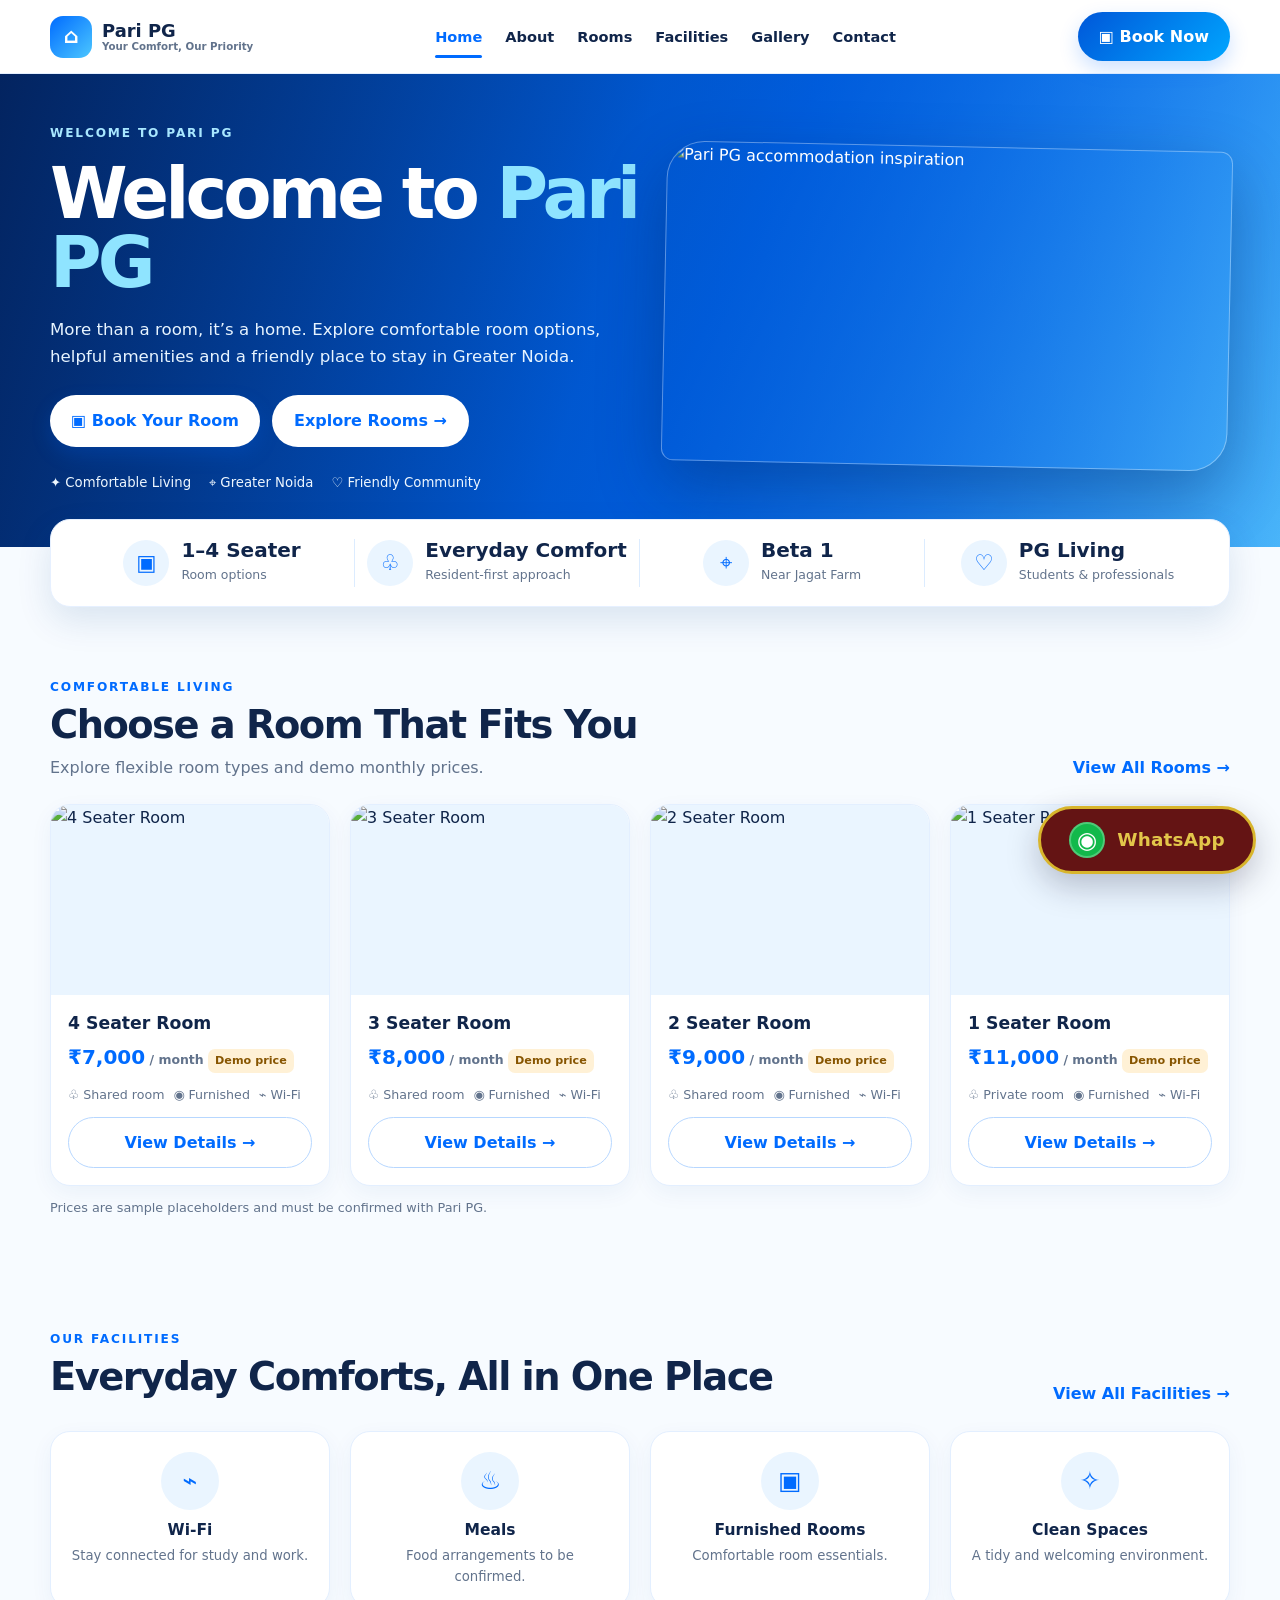
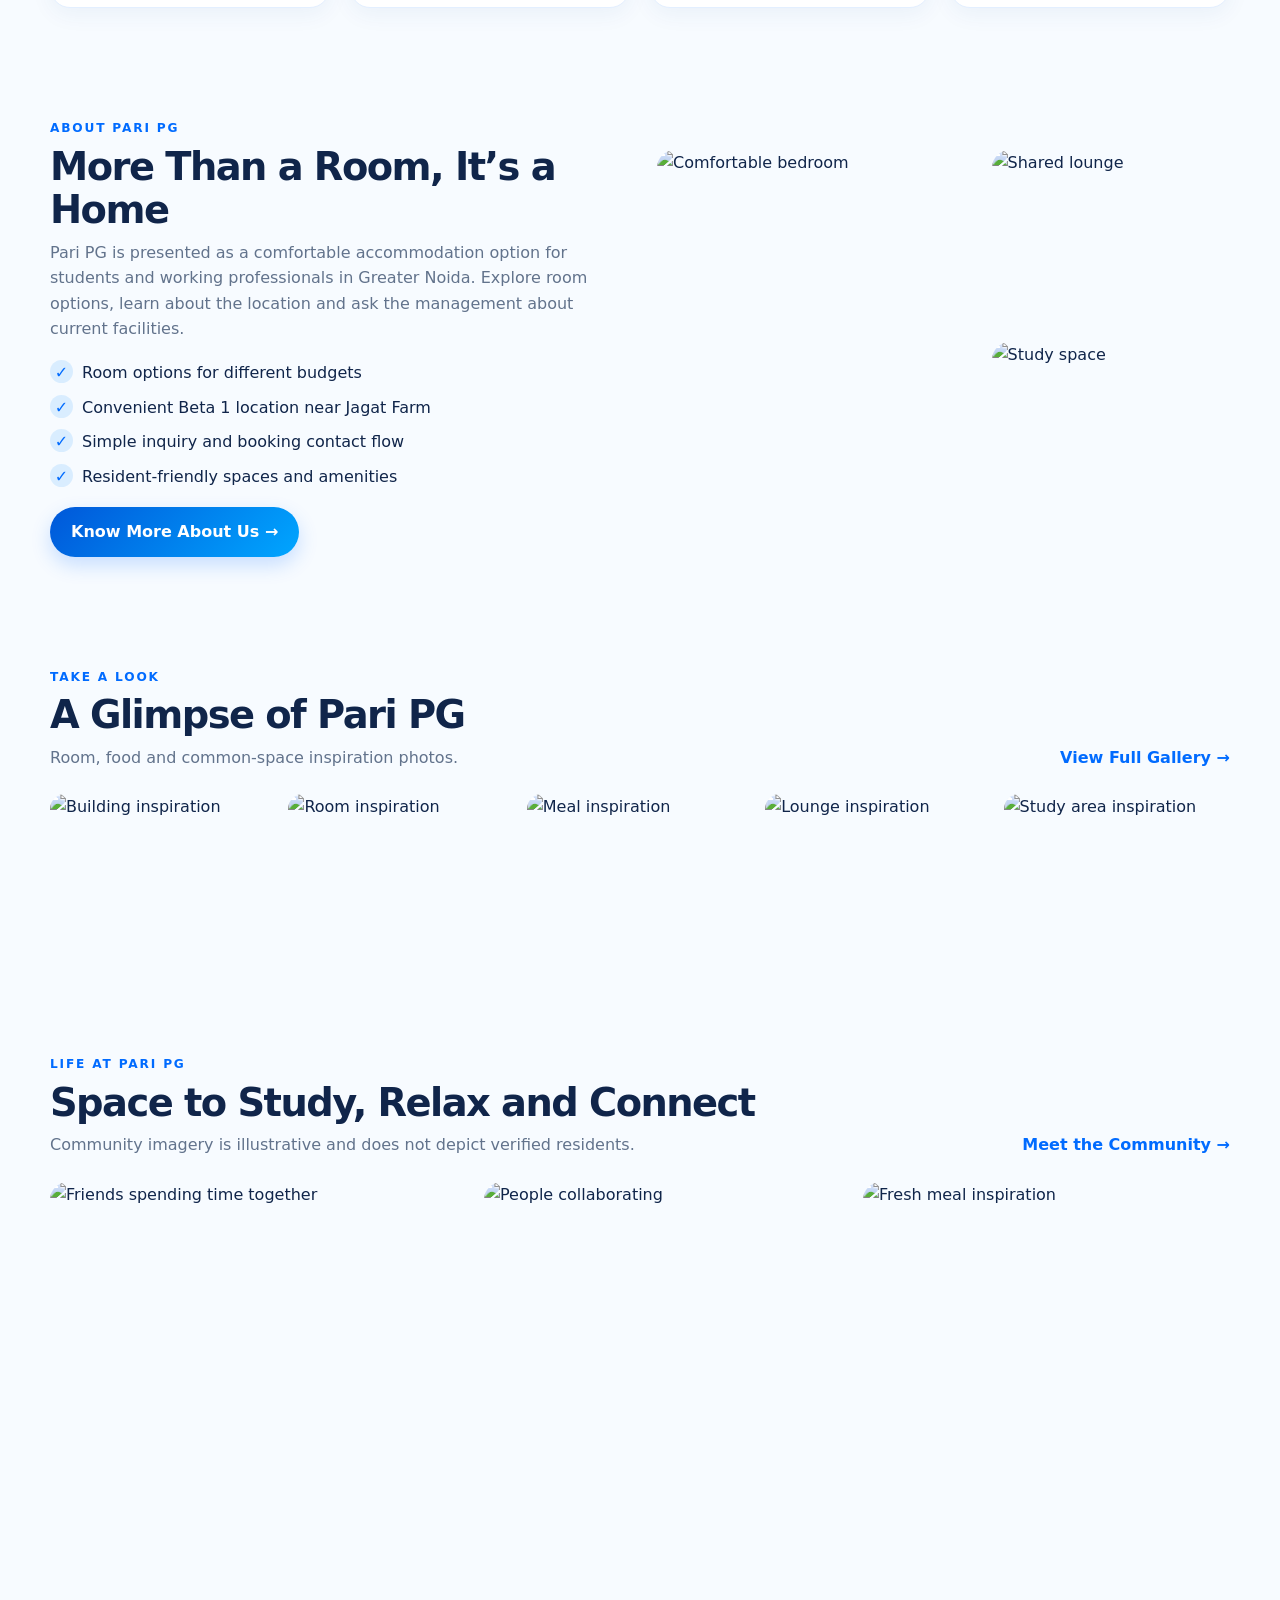
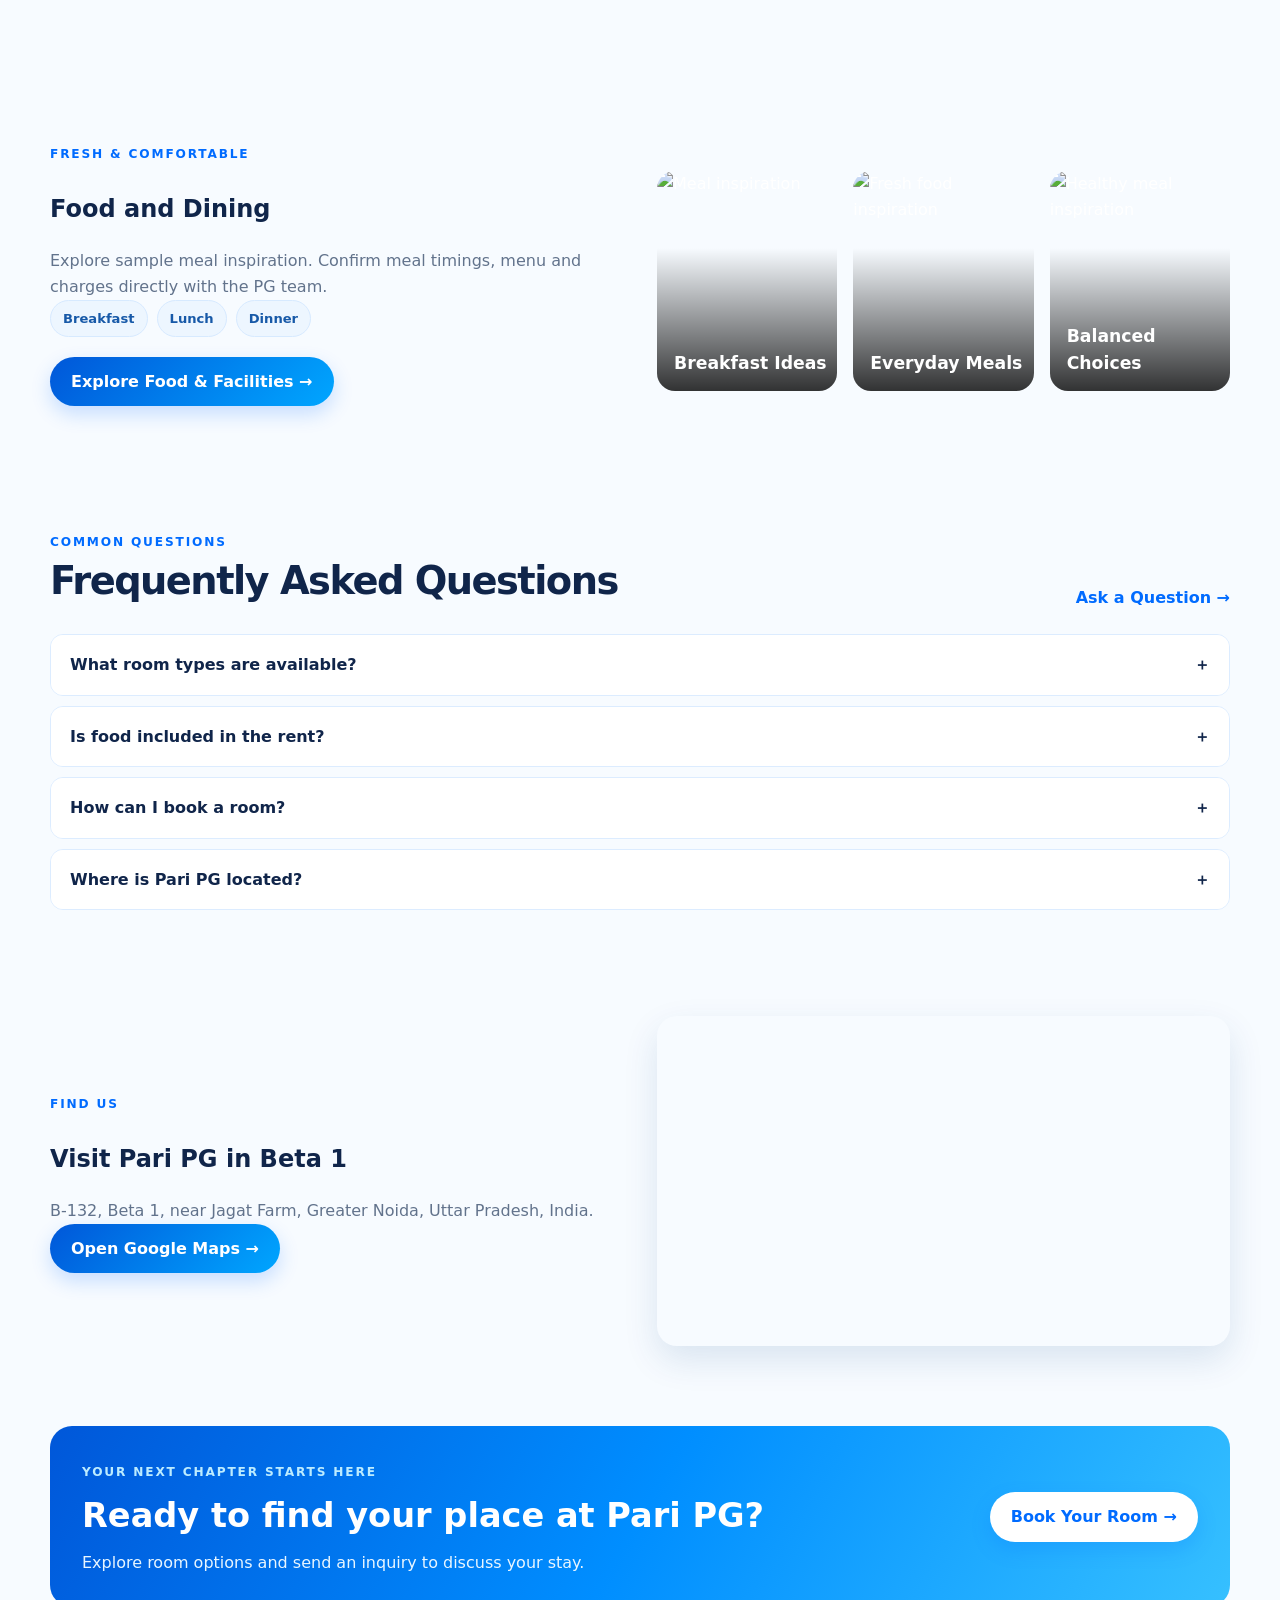
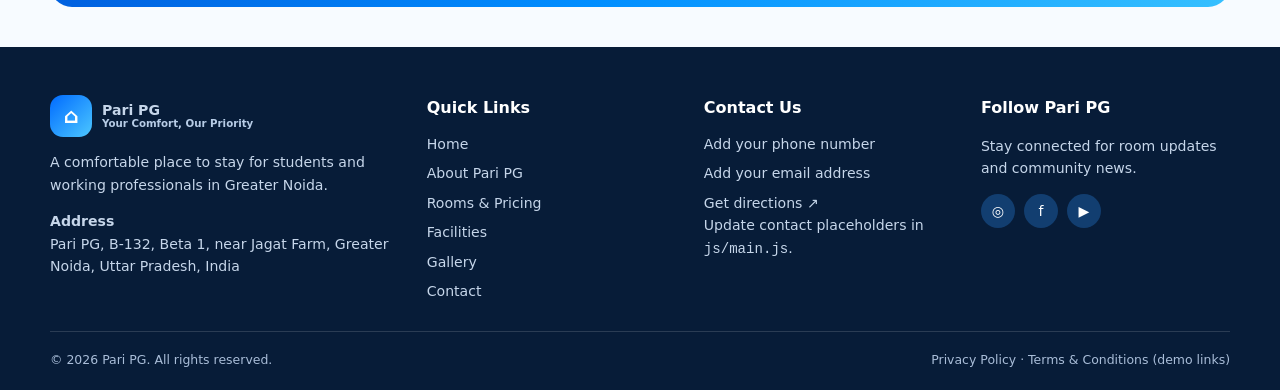
==== index.html @ 17020e65 "Initial commit - Pari PG website" ====
<!doctype html><html lang="en"><head><meta charset="utf-8"><meta name="viewport" content="width=device-width,initial-scale=1"><meta name="description" content="Explore Pari PG rooms, facilities, gallery and contact information in Beta 1, Greater Noida."><meta name="theme-color" content="#006bff"><title>Home | Pari PG</title><link rel="stylesheet" href="css/style.css"></head><body class="page-home"><header class="topbar"><div class="container nav"><a class="brand" href="index.html"><span class="brand-mark">⌂</span><span>Pari PG<small>Your Comfort, Our Priority</small></span></a><button class="menu-toggle" aria-label="Toggle navigation" aria-expanded="false">☰</button><nav class="nav-links"><a href="index.html" class="active">Home</a><a href="about.html" class="">About</a><a href="rooms.html" class="">Rooms</a><a href="facilities.html" class="">Facilities</a><a href="gallery.html" class="">Gallery</a><a href="contact.html" class="">Contact</a></nav><a class="btn nav-cta" href="contact.html#contact-form">▣ Book Now</a></div></header><section class="hero "><div class="container hero-grid"><div><span class="eyebrow" style="color:#a8e7ff">WELCOME TO PARI PG</span><h1>Welcome to <span>Pari PG</span></h1><p>More than a room, it’s a home. Explore comfortable room options, helpful amenities and a friendly place to stay in Greater Noida.</p><div class="hero-actions"><a class="btn btn-light" href="contact.html#contact-form">▣ Book Your Room</a><a class="btn btn-outline" href="rooms.html" style="border-color:#ffffff88">Explore Rooms →</a></div><div class="hero-points"><span>✦ Comfortable Living</span><span>⌖ Greater Noida</span><span>♡ Friendly Community</span></div></div><div class="hero-photo"><img src="https://images.unsplash.com/photo-1600585154340-be6161a56c2e?auto=format&fit=crop&w=1400&q=85" alt="Pari PG accommodation inspiration" loading="lazy" class=""></div></div></section>
<div class="container stats-wrap"><div class="stats"><div class="stat"><div class="stat-icon">▣</div><div><strong>1–4 Seater</strong><span>Room options</span></div></div><div class="stat"><div class="stat-icon">♧</div><div><strong>Everyday Comfort</strong><span>Resident-first approach</span></div></div><div class="stat"><div class="stat-icon">⌖</div><div><strong>Beta 1</strong><span>Near Jagat Farm</span></div></div><div class="stat"><div class="stat-icon">♡</div><div><strong>PG Living</strong><span>Students & professionals</span></div></div></div></div>
<section class="section"><div class="container"><div class="section-head"><div><span class="eyebrow">COMFORTABLE LIVING</span><h2>Choose a Room That Fits You</h2><p>Explore flexible room types and demo monthly prices.</p></div><a class="text-link" href="rooms.html">View All Rooms →</a></div><div class="grid rooms-grid"><article class="card" data-room-card="4"><div class="card-image"><img src="https://images.unsplash.com/photo-1611892440504-42a792e24d32?auto=format&fit=crop&w=900&q=85" alt="4 Seater Room" loading="lazy" class=""></div><div class="card-body"><h3>4 Seater Room</h3><div class="price">₹7,000<small> / month <span class="badge-demo">Demo price</span></small></div><div class="features"><span>♧ Shared room</span><span>◉ Furnished</span><span>⌁ Wi-Fi</span></div><button class="btn btn-outline" data-room-details="4 Seater Room" style="width:100%">View Details →</button></div></article><article class="card" data-room-card="3"><div class="card-image"><img src="https://images.unsplash.com/photo-1616594039964-ae9021a400a0?auto=format&fit=crop&w=900&q=85" alt="3 Seater Room" loading="lazy" class=""></div><div class="card-body"><h3>3 Seater Room</h3><div class="price">₹8,000<small> / month <span class="badge-demo">Demo price</span></small></div><div class="features"><span>♧ Shared room</span><span>◉ Furnished</span><span>⌁ Wi-Fi</span></div><button class="btn btn-outline" data-room-details="3 Seater Room" style="width:100%">View Details →</button></div></article><article class="card" data-room-card="2"><div class="card-image"><img src="https://images.unsplash.com/photo-1616486338812-3dadae4b4ace?auto=format&fit=crop&w=900&q=85" alt="2 Seater Room" loading="lazy" class=""></div><div class="card-body"><h3>2 Seater Room</h3><div class="price">₹9,000<small> / month <span class="badge-demo">Demo price</span></small></div><div class="features"><span>♧ Shared room</span><span>◉ Furnished</span><span>⌁ Wi-Fi</span></div><button class="btn btn-outline" data-room-details="2 Seater Room" style="width:100%">View Details →</button></div></article><article class="card" data-room-card="1"><div class="card-image"><img src="https://images.unsplash.com/photo-1631049307264-da0ec9d70304?auto=format&fit=crop&w=900&q=85" alt="1 Seater Room" loading="lazy" class=""></div><div class="card-body"><h3>1 Seater Room</h3><div class="price">₹11,000<small> / month <span class="badge-demo">Demo price</span></small></div><div class="features"><span>♧ Private room</span><span>◉ Furnished</span><span>⌁ Wi-Fi</span></div><button class="btn btn-outline" data-room-details="1 Seater Room" style="width:100%">View Details →</button></div></article></div><p class="muted" style="font-size:.8rem;margin-top:12px">Prices are sample placeholders and must be confirmed with Pari PG.</p></div></section>
<section class="section-sm"><div class="container"><div class="section-head"><div><span class="eyebrow">OUR FACILITIES</span><h2>Everyday Comforts, All in One Place</h2></div><a class="text-link" href="facilities.html">View All Facilities →</a></div><div class="grid four-grid"><div class="card amenity"><div class="amenity-icon">⌁</div><h3>Wi-Fi</h3><p>Stay connected for study and work.</p></div><div class="card amenity"><div class="amenity-icon">♨</div><h3>Meals</h3><p>Food arrangements to be confirmed.</p></div><div class="card amenity"><div class="amenity-icon">▣</div><h3>Furnished Rooms</h3><p>Comfortable room essentials.</p></div><div class="card amenity"><div class="amenity-icon">✧</div><h3>Clean Spaces</h3><p>A tidy and welcoming environment.</p></div></div></div></section>
<section class="section"><div class="container split"><div><span class="eyebrow">ABOUT PARI PG</span><h2>More Than a Room, It’s a Home</h2><p class="muted">Pari PG is presented as a comfortable accommodation option for students and working professionals in Greater Noida. Explore room options, learn about the location and ask the management about current facilities.</p><ul class="check-list"><li>Room options for different budgets</li><li>Convenient Beta 1 location near Jagat Farm</li><li>Simple inquiry and booking contact flow</li><li>Resident-friendly spaces and amenities</li></ul><a class="btn" href="about.html">Know More About Us →</a></div><div class="photo-collage"><img src="https://images.unsplash.com/photo-1616486338812-3dadae4b4ace?auto=format&fit=crop&w=900&q=85" alt="Comfortable bedroom" loading="lazy" class=""><img src="https://images.unsplash.com/photo-1600210492486-724fe5c67fb0?auto=format&fit=crop&w=900&q=85" alt="Shared lounge" loading="lazy" class=""><img src="https://images.unsplash.com/photo-1524758631624-e2822e304c36?auto=format&fit=crop&w=900&q=85" alt="Study space" loading="lazy" class=""></div></div></section>
<section class="section-sm"><div class="container"><div class="section-head"><div><span class="eyebrow">TAKE A LOOK</span><h2>A Glimpse of Pari PG</h2><p>Room, food and common-space inspiration photos.</p></div><a class="text-link" href="gallery.html">View Full Gallery →</a></div><div class="gallery-strip"><img src="https://images.unsplash.com/photo-1600585154340-be6161a56c2e?auto=format&fit=crop&w=1400&q=85" alt="Building inspiration" loading="lazy" class=""><img src="https://images.unsplash.com/photo-1611892440504-42a792e24d32?auto=format&fit=crop&w=900&q=85" alt="Room inspiration" loading="lazy" class=""><img src="https://images.unsplash.com/photo-1547592180-85f173990554?auto=format&fit=crop&w=900&q=85" alt="Meal inspiration" loading="lazy" class=""><img src="https://images.unsplash.com/photo-1600210492486-724fe5c67fb0?auto=format&fit=crop&w=900&q=85" alt="Lounge inspiration" loading="lazy" class=""><img src="https://images.unsplash.com/photo-1524758631624-e2822e304c36?auto=format&fit=crop&w=900&q=85" alt="Study area inspiration" loading="lazy" class=""></div></div></section>
<section class="section"><div class="container"><div class="section-head"><div><span class="eyebrow">LIFE AT PARI PG</span><h2>Space to Study, Relax and Connect</h2><p>Community imagery is illustrative and does not depict verified residents.</p></div><a class="text-link" href="gallery.html#residents">Meet the Community →</a></div><div class="resident-strip"><img src="https://images.unsplash.com/photo-1529156069898-49953e39b3ac?auto=format&fit=crop&w=900&q=85" alt="Friends spending time together" loading="lazy" class=""><img src="https://images.unsplash.com/photo-1521737711867-e3b97375f902?auto=format&fit=crop&w=900&q=85" alt="People collaborating" loading="lazy" class=""><img src="https://images.unsplash.com/photo-1546069901-ba9599a7e63c?auto=format&fit=crop&w=900&q=85" alt="Fresh meal inspiration" loading="lazy" class=""></div></div></section>
<section class="section-sm"><div class="container split"><div><span class="eyebrow">FRESH & COMFORTABLE</span><h2>Food and Dining</h2><p class="muted">Explore sample meal inspiration. Confirm meal timings, menu and charges directly with the PG team.</p><div class="feature-pills"><span class="pill">Breakfast</span><span class="pill">Lunch</span><span class="pill">Dinner</span></div><p style="margin-top:20px"><a class="btn" href="facilities.html#food">Explore Food & Facilities →</a></p></div><div class="food-grid"><div class="food-card"><img src="https://images.unsplash.com/photo-1547592180-85f173990554?auto=format&fit=crop&w=900&q=85" alt="Meal inspiration" loading="lazy" class=""><strong>Breakfast Ideas</strong></div><div class="food-card"><img src="https://images.unsplash.com/photo-1546069901-ba9599a7e63c?auto=format&fit=crop&w=900&q=85" alt="Fresh food inspiration" loading="lazy" class=""><strong>Everyday Meals</strong></div><div class="food-card"><img src="https://images.unsplash.com/photo-1512621776951-a57141f2eefd?auto=format&fit=crop&w=900&q=85" alt="Healthy meal inspiration" loading="lazy" class=""><strong>Balanced Choices</strong></div></div></div></section>
<section class="section"><div class="container"><div class="section-head"><div><span class="eyebrow">COMMON QUESTIONS</span><h2>Frequently Asked Questions</h2></div><a class="text-link" href="contact.html">Ask a Question →</a></div><div class="faq-list"><div class="faq-item"><button class="faq-question" aria-expanded="false">What room types are available?<span>＋</span></button><div class="faq-answer">Pari PG displays 1, 2, 3 and 4-seater options. Availability and final pricing should be confirmed with management.</div></div><div class="faq-item"><button class="faq-question" aria-expanded="false">Is food included in the rent?<span>＋</span></button><div class="faq-answer">Meal arrangements and charges should be confirmed before booking; the website shows example content.</div></div><div class="faq-item"><button class="faq-question" aria-expanded="false">How can I book a room?<span>＋</span></button><div class="faq-answer">Use the inquiry form to prepare a WhatsApp message or submit a demo inquiry. Online delivery requires a future backend.</div></div><div class="faq-item"><button class="faq-question" aria-expanded="false">Where is Pari PG located?<span>＋</span></button><div class="faq-answer">B-132, Beta 1, near Jagat Farm, Greater Noida, Uttar Pradesh, India.</div></div></div></div></section>
<section class="section-sm"><div class="container split"><div><span class="eyebrow">FIND US</span><h2>Visit Pari PG in Beta 1</h2><p class="muted">B-132, Beta 1, near Jagat Farm, Greater Noida, Uttar Pradesh, India.</p><a class="btn" data-directions target="_blank" rel="noopener" href="#">Open Google Maps →</a></div><iframe class="map-frame" title="Map to Pari PG" data-map loading="lazy" src=""></iframe></div></section>
<section class="section-sm"><div class="container"><div class="cta"><div><span class="eyebrow" style="color:#bcecff">YOUR NEXT CHAPTER STARTS HERE</span><h2>Ready to find your place at Pari PG?</h2><p>Explore room options and send an inquiry to discuss your stay.</p></div><a class="btn btn-light" href="contact.html#contact-form">Book Your Room →</a></div></div></section><a class="floating-whatsapp" href="#" data-floating-whatsapp aria-label="Chat with Pari PG on WhatsApp"><span class="whatsapp-mark" aria-hidden="true">◉</span><span>WhatsApp</span></a><footer class="footer"><div class="container"><div class="footer-grid"><div><a class="brand" href="index.html"><span class="brand-mark">⌂</span><span>Pari PG<small>Your Comfort, Our Priority</small></span></a><p>A comfortable place to stay for students and working professionals in Greater Noida.</p><p><strong>Address</strong><br><span data-address>Pari PG, B-132, Beta 1, near Jagat Farm, Greater Noida, Uttar Pradesh, India</span></p></div><div><h3>Quick Links</h3><div class="footer-links"><a href="index.html">Home</a><a href="about.html">About Pari PG</a><a href="rooms.html">Rooms & Pricing</a><a href="facilities.html">Facilities</a><a href="gallery.html">Gallery</a><a href="contact.html">Contact</a></div></div><div><h3>Contact Us</h3><div class="footer-links"><a href="tel:" data-phone-link data-phone>Configure phone number</a><a href="mailto:" data-email>Configure email</a><a href="contact.html#location">Get directions ↗</a></div><p class="muted">Update contact placeholders in <code>js/main.js</code>.</p></div><div><h3>Follow Pari PG</h3><p>Stay connected for room updates and community news.</p><div class="socials"><a href="https://www.instagram.com/" target="_blank" rel="noopener" aria-label="Instagram">◎</a><a href="https://www.facebook.com/" target="_blank" rel="noopener" aria-label="Facebook">f</a><a href="https://www.youtube.com/" target="_blank" rel="noopener" aria-label="YouTube">▶</a></div></div></div><div class="footer-bottom"><span>© 2026 Pari PG. All rights reserved.</span><span>Privacy Policy · Terms & Conditions (demo links)</span></div></div></footer><button class="back-top" aria-label="Back to top">↑</button><div class="modal-backdrop" id="roomModal" aria-hidden="true"><div class="modal" role="dialog" aria-modal="true"><button class="modal-close" data-modal-close aria-label="Close">×</button><img data-modal-image src="" alt=""><div class="modal-content"><h2 data-modal-title>Room details</h2><div class="price" data-modal-price></div><p data-modal-description></p><p class="muted">Confirm current availability and inclusions directly with Pari PG.</p><button class="btn" data-modal-book>Ask about this room →</button></div></div></div><div class="modal-backdrop lightbox" id="lightbox" aria-hidden="true"><div class="modal" role="dialog" aria-modal="true"><button class="modal-close" data-lightbox-close aria-label="Close">×</button><img src="" alt=""><div class="lightbox-caption"><button class="btn btn-outline" data-lightbox-prev>← Previous</button><strong data-lightbox-caption></strong><button class="btn btn-outline" data-lightbox-next>Next →</button></div></div></div><script src="js/main.js"></script></body></html>
---- css/style.css ----
:root{--blue:#006bff;--blue2:#00a6ff;--navy:#063b8c;--ink:#10254a;--muted:#62738c;--pale:#eaf5ff;--bg:#f7fbff;--white:#fff;--footer:#071c38;--line:#dcecff;--shadow:0 14px 35px rgba(10,65,135,.12);--radius:20px}
*{box-sizing:border-box}html{scroll-behavior:smooth;scroll-padding-top:86px}body{margin:0;background:var(--bg);color:var(--ink);font-family:Inter,ui-sans-serif,system-ui,-apple-system,"Segoe UI",sans-serif;line-height:1.6}img{display:block;max-width:100%;width:100%;object-fit:cover}a{color:inherit;text-decoration:none}button,input,select,textarea{font:inherit}button{cursor:pointer}.container{width:min(1180px,calc(100% - 36px));margin:auto}.section{padding:66px 0}.section-sm{padding:40px 0}.eyebrow{display:inline-block;color:var(--blue);font-size:.76rem;font-weight:850;letter-spacing:.15em;text-transform:uppercase;margin-bottom:6px}.section-head{display:flex;justify-content:space-between;align-items:end;gap:20px;margin-bottom:24px}.section-head h2,.section h2{font-size:clamp(1.7rem,3vw,2.5rem);line-height:1.13;margin:0 0 8px;letter-spacing:-.04em}.section-head p,.muted{color:var(--muted);margin:0}.btn{display:inline-flex;align-items:center;justify-content:center;gap:9px;border:0;border-radius:999px;padding:12px 21px;background:linear-gradient(135deg,#0057d9,#00a6ff);color:white;font-weight:800;box-shadow:0 8px 20px rgba(0,107,255,.2);transition:.2s transform,.2s box-shadow}.btn:hover{transform:translateY(-2px);box-shadow:0 12px 25px rgba(0,107,255,.27)}.btn-outline{background:#fff;color:var(--blue);border:1px solid #b7d7ff;box-shadow:none}.btn-light{background:white;color:var(--blue)}.text-link{color:var(--blue);font-weight:800;white-space:nowrap}.topbar{background:rgba(255,255,255,.94);backdrop-filter:blur(14px);position:sticky;top:0;z-index:100;border-bottom:1px solid #e4efff}.nav{min-height:72px;display:flex;align-items:center;justify-content:space-between;gap:20px}.brand{display:flex;align-items:center;gap:10px;font-weight:900;font-size:1.12rem;line-height:1.1}.brand-mark{width:42px;height:42px;display:grid;place-items:center;border-radius:13px;background:linear-gradient(135deg,#006bff,#4cc7ff);color:white;font-size:1.3rem}.brand small{display:block;font-size:.64rem;font-weight:600;color:var(--muted);letter-spacing:0}.nav-links{display:flex;align-items:center;gap:23px;font-size:.91rem;font-weight:700}.nav-links a{padding:25px 0;position:relative}.nav-links a:hover,.nav-links a.active{color:var(--blue)}.nav-links a.active:after{content:"";position:absolute;bottom:15px;left:0;right:0;height:3px;background:var(--blue);border-radius:9px}.nav-cta{white-space:nowrap}.menu-toggle{display:none;border:0;background:var(--pale);color:var(--blue);border-radius:12px;padding:9px 12px;font-size:1.2rem}.hero{position:relative;isolation:isolate;overflow:hidden;color:white;background:linear-gradient(115deg,#063b8c 0%,#006bff 55%,#52bfff 100%)}.hero:before{content:"";position:absolute;inset:0;background:linear-gradient(90deg,rgba(3,35,94,.94),rgba(0,83,198,.78) 43%,rgba(0,92,200,.12)),url('https://images.unsplash.com/photo-1600585154340-be6161a56a0c?auto=format&fit=crop&w=1800&q=85') center/cover;z-index:-1}.hero-grid{min-height:420px;display:grid;grid-template-columns:1.02fr .98fr;align-items:center;gap:25px;padding-top:45px;padding-bottom:54px}.hero h1{font-size:clamp(2.6rem,5.5vw,4.6rem);line-height:.99;letter-spacing:-.055em;margin:10px 0 18px}.hero h1 span{color:#8fe4ff}.hero p{max-width:560px;color:#e7f4ff;font-size:1.04rem}.hero-actions{display:flex;flex-wrap:wrap;gap:12px;margin:25px 0}.hero-points{display:flex;flex-wrap:wrap;gap:18px;font-size:.83rem;color:#eef7ff}.hero-photo{height:320px;border-radius:28px;overflow:hidden;border:1px solid rgba(255,255,255,.35);box-shadow:0 25px 65px #001d4e55;transform:rotate(1deg)}.hero-photo img{height:100%}.page-hero .hero-grid{min-height:300px}.page-hero .hero-photo{height:230px}.stats-wrap{margin-top:-28px;position:relative;z-index:2}.stats{background:#fff;border:1px solid #e6f0ff;border-radius:20px;box-shadow:var(--shadow);display:grid;grid-template-columns:repeat(4,1fr);padding:19px}.stat{display:flex;align-items:center;justify-content:center;gap:12px;border-right:1px solid var(--line)}.stat:last-child{border:0}.stat-icon{width:46px;height:46px;border-radius:50%;display:grid;place-items:center;background:var(--pale);color:var(--blue);font-size:1.35rem}.stat strong{display:block;font-size:1.25rem;line-height:1.1}.stat span{font-size:.78rem;color:var(--muted)}.grid{display:grid;gap:20px}.rooms-grid{grid-template-columns:repeat(4,minmax(0,1fr))}.three-grid{grid-template-columns:repeat(3,minmax(0,1fr))}.four-grid{grid-template-columns:repeat(4,minmax(0,1fr))}.two-grid{grid-template-columns:repeat(2,minmax(0,1fr))}.card{background:#fff;border:1px solid #e3efff;border-radius:var(--radius);overflow:hidden;box-shadow:0 7px 22px rgba(14,75,145,.055);transition:transform .22s,box-shadow .22s}.card:hover{transform:translateY(-4px);box-shadow:var(--shadow)}.card-image{height:190px;position:relative;overflow:hidden;background:var(--pale)}.card-image img{height:100%;transition:transform .45s}.card:hover .card-image img{transform:scale(1.045)}.card-body{padding:17px}.card h3{margin:0 0 6px;font-size:1.08rem;line-height:1.3}.card p{margin:0;color:var(--muted);font-size:.91rem}.price{color:var(--blue);font-size:1.25rem;font-weight:900}.price small{font-size:.78rem;color:var(--muted);font-weight:600}.features{display:flex;gap:9px;flex-wrap:wrap;margin:12px 0;color:var(--muted);font-size:.79rem}.feature-pills{display:flex;flex-wrap:wrap;gap:9px}.pill{background:#edf6ff;border:1px solid #d7eaff;color:#1759a8;border-radius:999px;padding:7px 12px;font-size:.82rem;font-weight:750}.amenity{padding:20px;text-align:center}.amenity-icon{width:58px;height:58px;margin:0 auto 10px;border-radius:50%;display:grid;place-items:center;background:var(--pale);color:var(--blue);font-size:1.55rem}.amenity h3{font-size:.97rem;margin:0 0 5px}.amenity p{font-size:.83rem;color:var(--muted);margin:0}.split{display:grid;grid-template-columns:1fr 1fr;gap:34px;align-items:center}.photo-collage{display:grid;grid-template-columns:1.15fr .85fr;grid-template-rows:180px 180px;gap:12px}.photo-collage img{height:100%;border-radius:18px}.photo-collage img:first-child{grid-row:span 2}.check-list{padding:0;list-style:none;margin:18px 0}.check-list li{margin:9px 0}.check-list li:before{content:"✓";display:inline-grid;place-items:center;width:23px;height:23px;border-radius:50%;background:#d9edff;color:var(--blue);font-weight:900;margin-right:9px}.gallery-strip{display:grid;grid-template-columns:repeat(5,1fr);gap:12px}.gallery-strip img{height:150px;border-radius:15px;cursor:pointer}.resident-strip{display:grid;grid-template-columns:1.15fr 1fr 1fr;gap:12px}.resident-strip img{height:220px;border-radius:18px}.resident-strip img:first-child{height:452px;grid-row:span 2}.food-grid{display:grid;grid-template-columns:repeat(3,1fr);gap:16px}.food-card{position:relative;height:220px;border-radius:18px;overflow:hidden;color:white}.food-card:after{content:"";position:absolute;inset:35% 0 0;background:linear-gradient(transparent,rgba(0,0,0,.8))}.food-card img{height:100%}.food-card strong{position:absolute;z-index:1;left:17px;bottom:13px;font-size:1.08rem}.testimonial{padding:22px}.quote{font-size:2rem;color:var(--blue);line-height:1}.testimonial p{color:var(--muted);font-size:.92rem}.testimonial strong{display:block;margin-top:12px}.map-frame{border:0;width:100%;height:330px;border-radius:20px;box-shadow:var(--shadow)}.location-card{padding:28px;border-radius:22px;background:linear-gradient(140deg,#e8f5ff,#fff);border:1px solid var(--line)}.cta{background:linear-gradient(120deg,#0057d9,#008eff,#36c0ff);color:white;border-radius:22px;padding:32px;display:flex;align-items:center;justify-content:space-between;gap:20px;overflow:hidden}.cta h2{margin:0 0 7px;font-size:clamp(1.5rem,3vw,2.1rem)}.cta p{margin:0;color:#e8f6ff}.faq-list{display:grid;gap:10px}.faq-item{background:#fff;border:1px solid var(--line);border-radius:13px;overflow:hidden}.faq-question{width:100%;display:flex;justify-content:space-between;gap:15px;text-align:left;background:#fff;border:0;padding:17px 19px;color:var(--ink);font-weight:800}.faq-answer{padding:0 19px 17px;color:var(--muted);display:none}.faq-item.open .faq-answer{display:block}.filters{display:flex;flex-wrap:wrap;gap:9px;margin:20px 0 28px}.filter-btn{border:1px solid #d6e8ff;background:white;color:var(--ink);border-radius:999px;padding:9px 16px;font-weight:750}.filter-btn.active,.filter-btn:hover{background:var(--blue);color:white;border-color:var(--blue)}.gallery-grid{display:grid;grid-template-columns:repeat(3,1fr);gap:16px}.gallery-item{border-radius:17px;overflow:hidden;position:relative;cursor:pointer;background:#dcecff;min-height:220px}.gallery-item img{height:260px;transition:transform .3s}.gallery-item:hover img{transform:scale(1.04)}.gallery-label{position:absolute;bottom:0;left:0;right:0;color:white;padding:28px 15px 13px;background:linear-gradient(transparent,rgba(0,20,55,.82));font-weight:800}.form-card{background:white;padding:28px;border-radius:22px;border:1px solid var(--line);box-shadow:var(--shadow)}.form-grid{display:grid;grid-template-columns:1fr 1fr;gap:15px}.field{display:flex;flex-direction:column;gap:6px}.field.full{grid-column:1/-1}.field label{font-weight:750;font-size:.86rem}.field input,.field select,.field textarea{width:100%;border:1px solid #d7e5f5;border-radius:12px;padding:12px 13px;background:#fbfdff;color:var(--ink);outline:none}.field input:focus,.field select:focus,.field textarea:focus{border-color:var(--blue);box-shadow:0 0 0 3px #006bff18}.field textarea{min-height:120px;resize:vertical}.form-actions{display:flex;flex-wrap:wrap;gap:10px;margin-top:17px}.notice{padding:12px 14px;border-radius:12px;background:#fff5d9;color:#7b4a00;font-size:.88rem;margin-top:14px;display:none}.landmark-grid{display:grid;grid-template-columns:repeat(4,1fr);gap:14px}.landmark{background:#fff;border:1px solid var(--line);border-radius:16px;overflow:hidden}.landmark img{height:120px}.landmark div{padding:12px;font-weight:800;font-size:.9rem}.footer{background:var(--footer);color:#eaf4ff;padding:48px 0 20px;margin-top:0}.footer-grid{display:grid;grid-template-columns:1.4fr 1fr 1fr 1fr;gap:28px}.footer .brand small{color:#b7cce6}.footer p,.footer a{font-size:.88rem;color:#c6d6ea}.footer h3{font-size:1rem;margin:0 0 12px;color:white}.footer-links{display:grid;gap:7px}.footer a:hover{color:white}.footer-bottom{border-top:1px solid #ffffff24;margin-top:28px;padding-top:18px;display:flex;justify-content:space-between;gap:15px;font-size:.78rem;color:#a9bdd8}.socials{display:flex;gap:9px}.socials a{display:grid;place-items:center;background:#123e70;width:34px;height:34px;border-radius:50%;color:white}.modal-backdrop{position:fixed;inset:0;background:#061a35bb;display:none;align-items:center;justify-content:center;padding:20px;z-index:200}.modal-backdrop.show{display:flex}.modal{background:white;border-radius:20px;max-width:620px;width:100%;max-height:90vh;overflow:auto;box-shadow:0 30px 90px #001b3c66}.modal img{height:250px}.modal-content{padding:24px}.modal-close{float:right;border:0;background:#eaf5ff;color:var(--blue);width:38px;height:38px;border-radius:50%;font-size:1.2rem}.lightbox .modal{max-width:900px;background:#061a35;color:white}.lightbox .modal img{height:min(68vh,650px);object-fit:contain;background:#061a35}.lightbox-caption{padding:12px 20px;display:flex;justify-content:space-between;align-items:center}.back-top{position:fixed;right:20px;bottom:20px;width:45px;height:45px;border:0;border-radius:50%;background:var(--blue);color:white;font-size:1.2rem;box-shadow:var(--shadow);display:none;z-index:80}.back-top.show{display:block}.badge-demo{display:inline-block;background:#fff1d6;color:#875500;border-radius:7px;padding:3px 7px;font-size:.7rem;font-weight:800}.empty-state{grid-column:1/-1;padding:30px;text-align:center;color:var(--muted)}
@media(max-width:980px){.nav-links{gap:13px}.rooms-grid,.four-grid{grid-template-columns:repeat(2,minmax(0,1fr))}.hero-grid{grid-template-columns:1fr 1fr}.gallery-strip{grid-template-columns:repeat(3,1fr)}.gallery-strip img:nth-child(n+4){display:none}.landmark-grid{grid-template-columns:repeat(2,1fr)}.footer-grid{grid-template-columns:repeat(2,1fr)}.resident-strip img{height:180px}.resident-strip img:first-child{height:372px}}
@media(max-width:760px){.container{width:min(100% - 28px,1180px)}.section{padding:48px 0}.section-head{align-items:start;flex-direction:column;gap:10px}.menu-toggle{display:block}.nav{min-height:66px;flex-wrap:wrap}.nav-cta{display:none}.nav-links{display:none;order:3;width:100%;padding:5px 0 16px;flex-direction:column;align-items:stretch;gap:0}.nav-links.open{display:flex}.nav-links a{padding:11px 12px;border-radius:9px}.nav-links a.active:after{display:none}.nav-links a.active{background:var(--pale)}.hero-grid{grid-template-columns:1fr;min-height:unset;padding:55px 0 70px}.hero-photo{height:240px;transform:none}.hero h1{font-size:clamp(2.6rem,12vw,4rem)}.page-hero .hero-grid{min-height:unset}.page-hero .hero-photo{height:220px}.stats{grid-template-columns:repeat(2,1fr);gap:15px;padding:17px}.stat{justify-content:flex-start;border:0;padding:5px}.split{grid-template-columns:1fr}.photo-collage{grid-template-rows:150px 150px}.rooms-grid,.three-grid,.four-grid,.two-grid,.food-grid,.gallery-grid{grid-template-columns:repeat(2,minmax(0,1fr))}.resident-strip{grid-template-columns:1fr 1fr}.resident-strip img:first-child{grid-row:auto;height:200px}.resident-strip img{height:200px}.gallery-strip{grid-template-columns:repeat(2,1fr)}.gallery-strip img{height:130px}.gallery-strip img:nth-child(n+3){display:none}.card-image{height:160px}.cta{align-items:flex-start;flex-direction:column;padding:25px}.form-grid{grid-template-columns:1fr}.field.full{grid-column:auto}.footer-grid{grid-template-columns:1fr 1fr}.map-frame{height:270px}}
@media(max-width:480px){.rooms-grid,.three-grid,.four-grid,.two-grid,.food-grid,.gallery-grid{grid-template-columns:1fr}.card-image{height:210px}.hero-points{gap:10px}.hero-photo{height:205px}.stats{gap:6px;padding:12px}.stat-icon{width:38px;height:38px;font-size:1.1rem}.stat strong{font-size:1.05rem}.stat span{font-size:.7rem}.gallery-strip{grid-template-columns:1fr 1fr}.gallery-strip img{height:110px}.resident-strip{grid-template-columns:1fr 1fr}.resident-strip img{height:150px}.resident-strip img:first-child{height:150px}.landmark-grid{grid-template-columns:1fr 1fr}.landmark img{height:95px}.footer-grid{grid-template-columns:1fr}.footer-bottom{flex-direction:column}.form-card{padding:19px}.form-actions .btn{width:100%}.hero-actions .btn{flex:1}.section-head h2,.section h2{font-size:1.8rem}}


/* --- Page-specific visual identities: one shared brand, six distinct page banners --- */
.page-home .hero:before{
  background:linear-gradient(105deg,rgba(3,35,94,.96),rgba(0,83,198,.77) 47%,rgba(0,92,200,.1)),
  url('https://images.unsplash.com/photo-1600585154340-be6161a56c2e?auto=format&fit=crop&w=1800&q=85') center/cover;
}
.page-home .hero-grid{min-height:450px}
.page-home .hero-photo{border-radius:38px 12px 38px 12px;transform:rotate(1.2deg)}
.page-about .hero:before{
  background:linear-gradient(100deg,rgba(4,40,102,.96),rgba(0,111,220,.72) 57%,rgba(39,184,255,.25)),
  url('https://images.unsplash.com/photo-1600607687939-ce8a6c25118c?auto=format&fit=crop&w=1800&q=85') center/cover;
}
.page-about .hero-grid{grid-template-columns:.88fr 1.12fr}
.page-about .hero h1{max-width:530px}
.page-about .hero-photo{height:265px;border-radius:50% 18px 18px 18px;transform:none;border:5px solid #ffffff55}
.page-rooms .hero:before{
  background:linear-gradient(90deg,#052b69 0%,rgba(0,80,178,.95) 36%,rgba(0,95,190,.18) 100%),
  url('https://images.unsplash.com/photo-1611892440504-42a792e24d32?auto=format&fit=crop&w=1800&q=85') center/cover;
}
.page-rooms .hero-grid{grid-template-columns:.75fr 1.25fr}
.page-rooms .hero-photo{height:330px;border-radius:18px 70px 18px 18px;transform:none}
.page-rooms .hero h1{font-size:clamp(2.5rem,4.8vw,4rem)}
.page-facilities .hero:before{
  background:linear-gradient(120deg,rgba(3,47,105,.94),rgba(0,121,225,.7) 55%,rgba(0,166,255,.2)),
  url('https://images.unsplash.com/photo-1600210492486-724fe5c67fb0?auto=format&fit=crop&w=1800&q=85') center/cover;
}
.page-facilities .hero-grid{grid-template-columns:1fr 1fr;min-height:345px}
.page-facilities .hero-photo{height:245px;border-radius:50% 50% 18px 18px;transform:rotate(-1deg)}
.page-gallery .hero:before{
  background:linear-gradient(100deg,rgba(2,34,84,.93),rgba(0,89,200,.72) 45%,rgba(0,166,255,.12)),
  url('https://images.unsplash.com/photo-1529156069898-49953e39b3ac?auto=format&fit=crop&w=1800&q=85') center/cover;
}
.page-gallery .hero-grid{grid-template-columns:1fr .82fr}
.page-gallery .hero-photo{height:260px;border-radius:24px;transform:rotate(2deg);box-shadow:18px 18px 0 rgba(143,228,255,.22)}
.page-contact .hero:before{
  background:linear-gradient(115deg,rgba(3,35,94,.97),rgba(0,90,195,.82) 50%,rgba(0,166,255,.18)),
  url('https://images.unsplash.com/photo-1497366754035-f200968a6e72?auto=format&fit=crop&w=1800&q=85') center/cover;
}
.page-contact .hero-grid{grid-template-columns:1.1fr .9fr;min-height:315px}
.page-contact .hero-photo{height:220px;border-radius:18px;transform:none;box-shadow:0 0 0 8px rgba(255,255,255,.1)}
.page-contact .hero h1{font-size:clamp(2.4rem,4.8vw,3.8rem)}

/* Floating WhatsApp action, inspired by the reference screenshot */
.floating-whatsapp{
  position:fixed;right:24px;bottom:26px;z-index:150;
  display:flex;align-items:center;justify-content:center;gap:12px;
  min-width:218px;padding:13px 23px;border:3px solid #d8b52c;
  border-radius:999px;background:#641414;color:#e3c64a;
  font-size:1.15rem;font-weight:900;letter-spacing:.01em;
  box-shadow:0 12px 32px rgba(22,25,50,.25);
  transition:transform .2s,box-shadow .2s;
}
.floating-whatsapp:hover{transform:translateY(-3px);box-shadow:0 16px 35px rgba(22,25,50,.32)}
.whatsapp-mark{
  width:36px;height:36px;border-radius:50%;display:grid;place-items:center;
  background:#12b94b;color:white;font-size:1.45rem;line-height:1;
  border:2px solid rgba(255,255,255,.25);
}
.whatsapp-mark:before{content:"";position:absolute}
@media(max-width:760px){
  .page-about .hero-grid,.page-rooms .hero-grid,.page-facilities .hero-grid,
  .page-gallery .hero-grid,.page-contact .hero-grid{grid-template-columns:1fr}
  .page-about .hero-photo,.page-rooms .hero-photo,.page-facilities .hero-photo,
  .page-gallery .hero-photo,.page-contact .hero-photo{height:210px;max-width:100%}
  .floating-whatsapp{right:12px;bottom:14px;min-width:0;padding:9px 15px;font-size:.96rem;gap:8px}
  .whatsapp-mark{width:31px;height:31px;font-size:1.2rem}
}
@media(max-width:380px){.floating-whatsapp{right:9px;bottom:10px;padding:8px 12px}.floating-whatsapp span:last-child{font-size:.9rem}}


/* About page: expanded PG information sections */
.page-about .about-info-card{padding:26px;display:flex;flex-direction:column;align-items:flex-start;min-height:260px}
.page-about .about-info-icon{width:54px;height:54px;border-radius:17px;display:grid;place-items:center;background:linear-gradient(135deg,#e2f4ff,#b8ddff);font-size:1.65rem;margin-bottom:16px}
.page-about .about-info-card p,.page-about .about-steps p{color:var(--muted,#5b6780);line-height:1.7}
.page-about .about-info-card .text-link{margin-top:auto;padding-top:10px}
.page-about .about-experience-photo{position:relative;min-height:370px}
.page-about .about-experience-photo img{width:100%;height:100%;min-height:370px;object-fit:cover;border-radius:24px 8px 24px 8px}
.page-about .photo-note{position:absolute;left:14px;right:14px;bottom:14px;padding:11px 14px;border-radius:12px;background:#062b61dd;color:#fff;font-size:.82rem}
.page-about .about-check-list,.page-about .about-nearby-list{display:grid;gap:16px;margin:24px 0}
.page-about .about-check-list>div,.page-about .about-nearby-list>div{display:flex;gap:12px;align-items:flex-start}
.page-about .about-check-list>div>span{flex:0 0 28px;height:28px;border-radius:50%;display:grid;place-items:center;background:#e1f3ff;color:#006bff;font-weight:900}
.page-about .about-nearby-list>div>span{flex:0 0 36px;height:36px;border-radius:12px;display:grid;place-items:center;background:#e1f3ff;color:#006bff;font-size:1.1rem}
.page-about .about-check-list strong,.page-about .about-nearby-list strong{display:block;margin-bottom:3px}
.page-about .about-check-list p,.page-about .about-nearby-list p{margin:0;color:var(--muted,#5b6780);line-height:1.6}
.page-about .about-steps .card{padding:23px;position:relative;overflow:hidden}
.page-about .step-number{display:inline-flex;align-items:center;justify-content:center;width:48px;height:48px;border-radius:15px;background:linear-gradient(135deg,#007cff,#50c5ff);color:#fff;font-size:1.1rem;font-weight:900;margin-bottom:16px;box-shadow:0 8px 20px #007cff30}
.page-about .about-map-art{position:relative;min-height:330px;overflow:hidden;border-radius:24px;background-color:#e6f2f7;background-image:linear-gradient(35deg,transparent 45%,#fff 46%,#fff 49%,transparent 50%),linear-gradient(120deg,transparent 38%,#fff 39%,#fff 42%,transparent 43%),linear-gradient(90deg,transparent 65%,#d2e5e8 66%,#d2e5e8 70%,transparent 71%);background-size:160px 130px,190px 150px,100% 100%;display:flex;flex-direction:column;align-items:center;justify-content:center;gap:8px;text-align:center;padding:24px}
.page-about .about-map-art:before,.page-about .about-map-art:after{content:"";position:absolute;width:150%;height:22px;background:#b9e2f7;transform:rotate(-25deg);left:-20%;top:30%;border:5px solid #fff}
.page-about .about-map-art:after{top:70%;transform:rotate(28deg);background:#c6e8ce}
.page-about .about-map-art>*{position:relative;z-index:1}
.page-about .about-map-art strong{font-size:1.55rem;color:#082c62;background:#ffffffdc;padding:7px 14px;border-radius:10px}
.page-about .about-map-art span,.page-about .about-map-art small{background:#ffffffd9;padding:5px 10px;border-radius:8px;color:#24405f}
.page-about .map-pin{width:55px;height:55px;border-radius:50% 50% 50% 8px;transform:rotate(-45deg);display:grid;place-items:center;background:#006bff;color:white;font-size:1.8rem;box-shadow:0 8px 18px #006bff55}
.page-about .map-pin::first-letter{transform:rotate(45deg)}
.page-about .about-faq-grid{display:grid;grid-template-columns:1fr 1fr;gap:12px}
.page-about .about-faq-item{border:1px solid #dce9f8;border-radius:14px;padding:18px 20px;background:#fff;box-shadow:0 7px 20px #123c6810}
.page-about .about-faq-item summary{font-weight:800;color:#09295c;cursor:pointer;list-style:none;position:relative;padding-right:24px}
.page-about .about-faq-item summary::-webkit-details-marker{display:none}
.page-about .about-faq-item summary:after{content:"+";position:absolute;right:0;top:-3px;color:#0076ff;font-size:1.35rem}
.page-about .about-faq-item[open] summary:after{content:"−"}
.page-about .about-faq-item p{margin:12px 0 0;color:var(--muted,#5b6780);line-height:1.65}
@media(max-width:900px){
 .page-about .about-faq-grid{grid-template-columns:1fr}
 .page-about .about-experience-photo,.page-about .about-experience-photo img{min-height:280px}
}
@media(max-width:600px){
 .page-about .about-info-card{min-height:0;padding:22px}
 .page-about .about-map-art{min-height:250px}
 .page-about .about-steps .card{padding:19px}
 .page-about .about-faq-item{padding:15px}
}
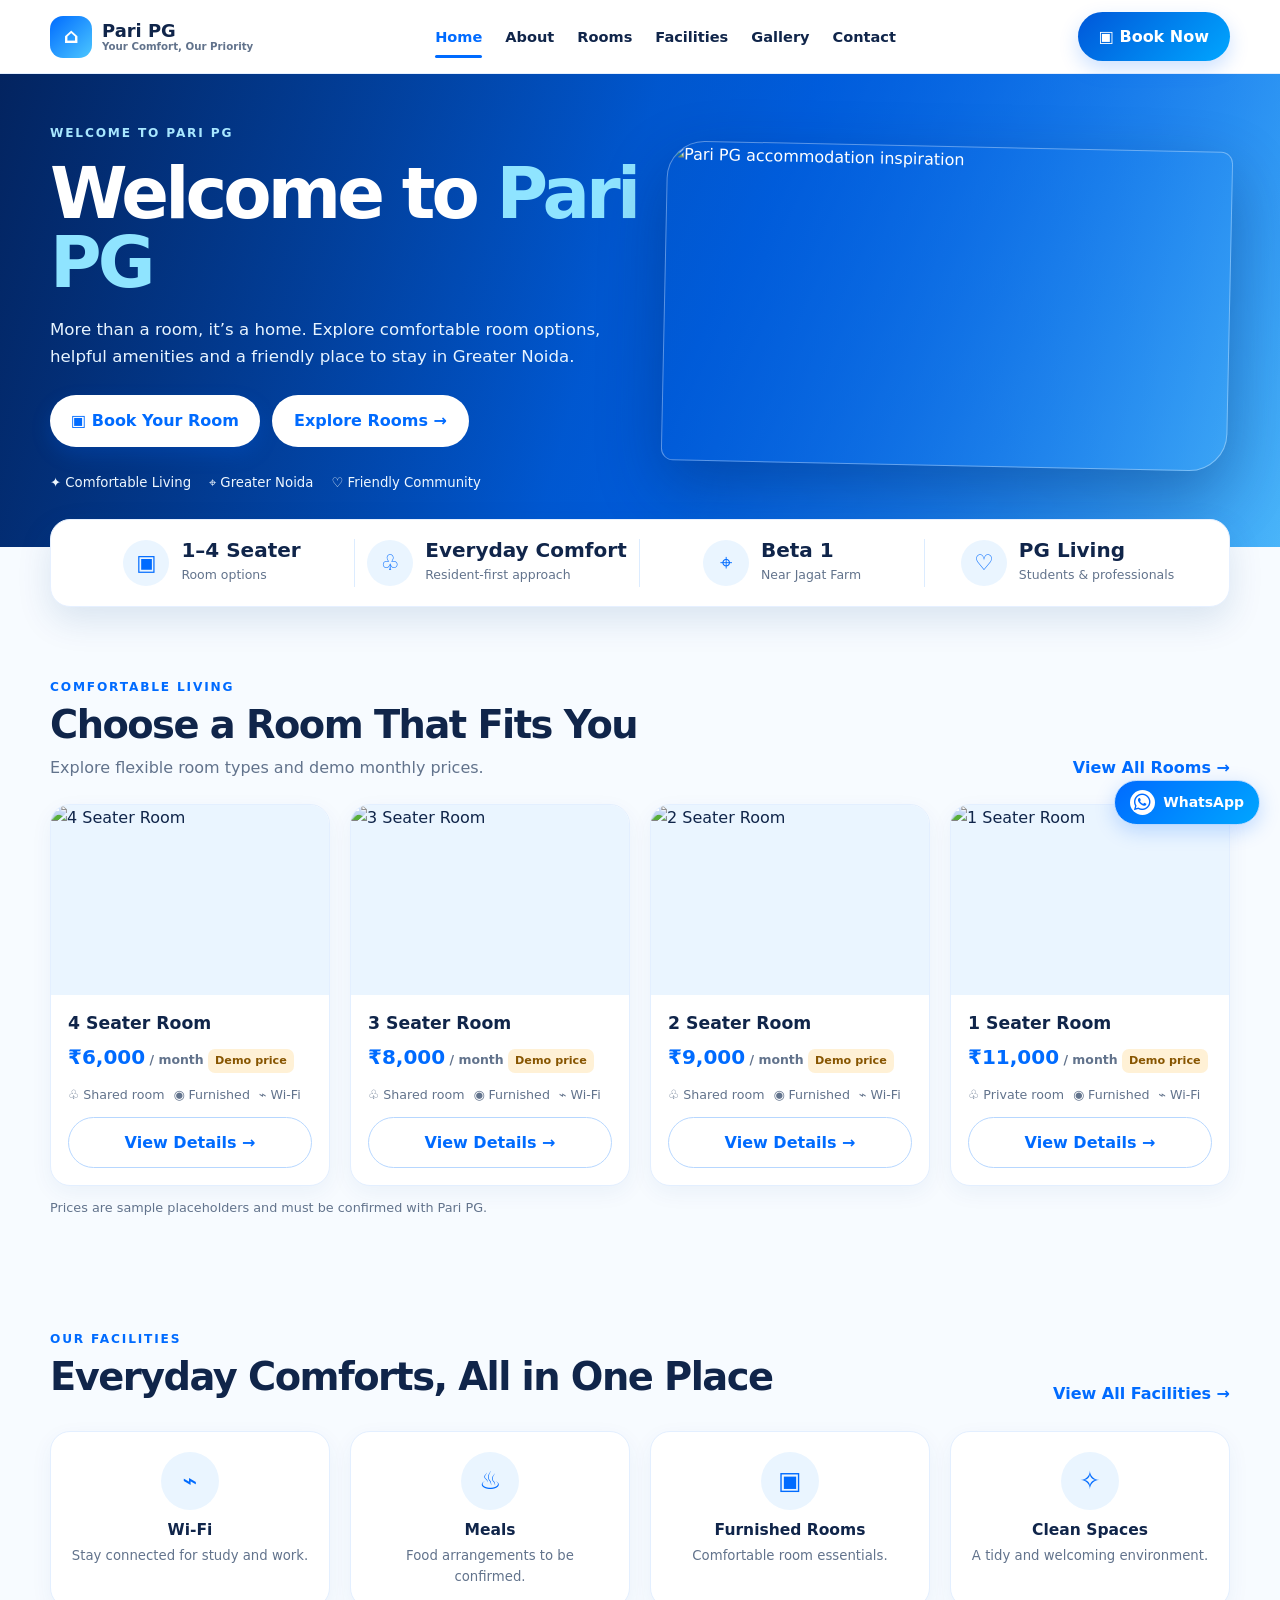
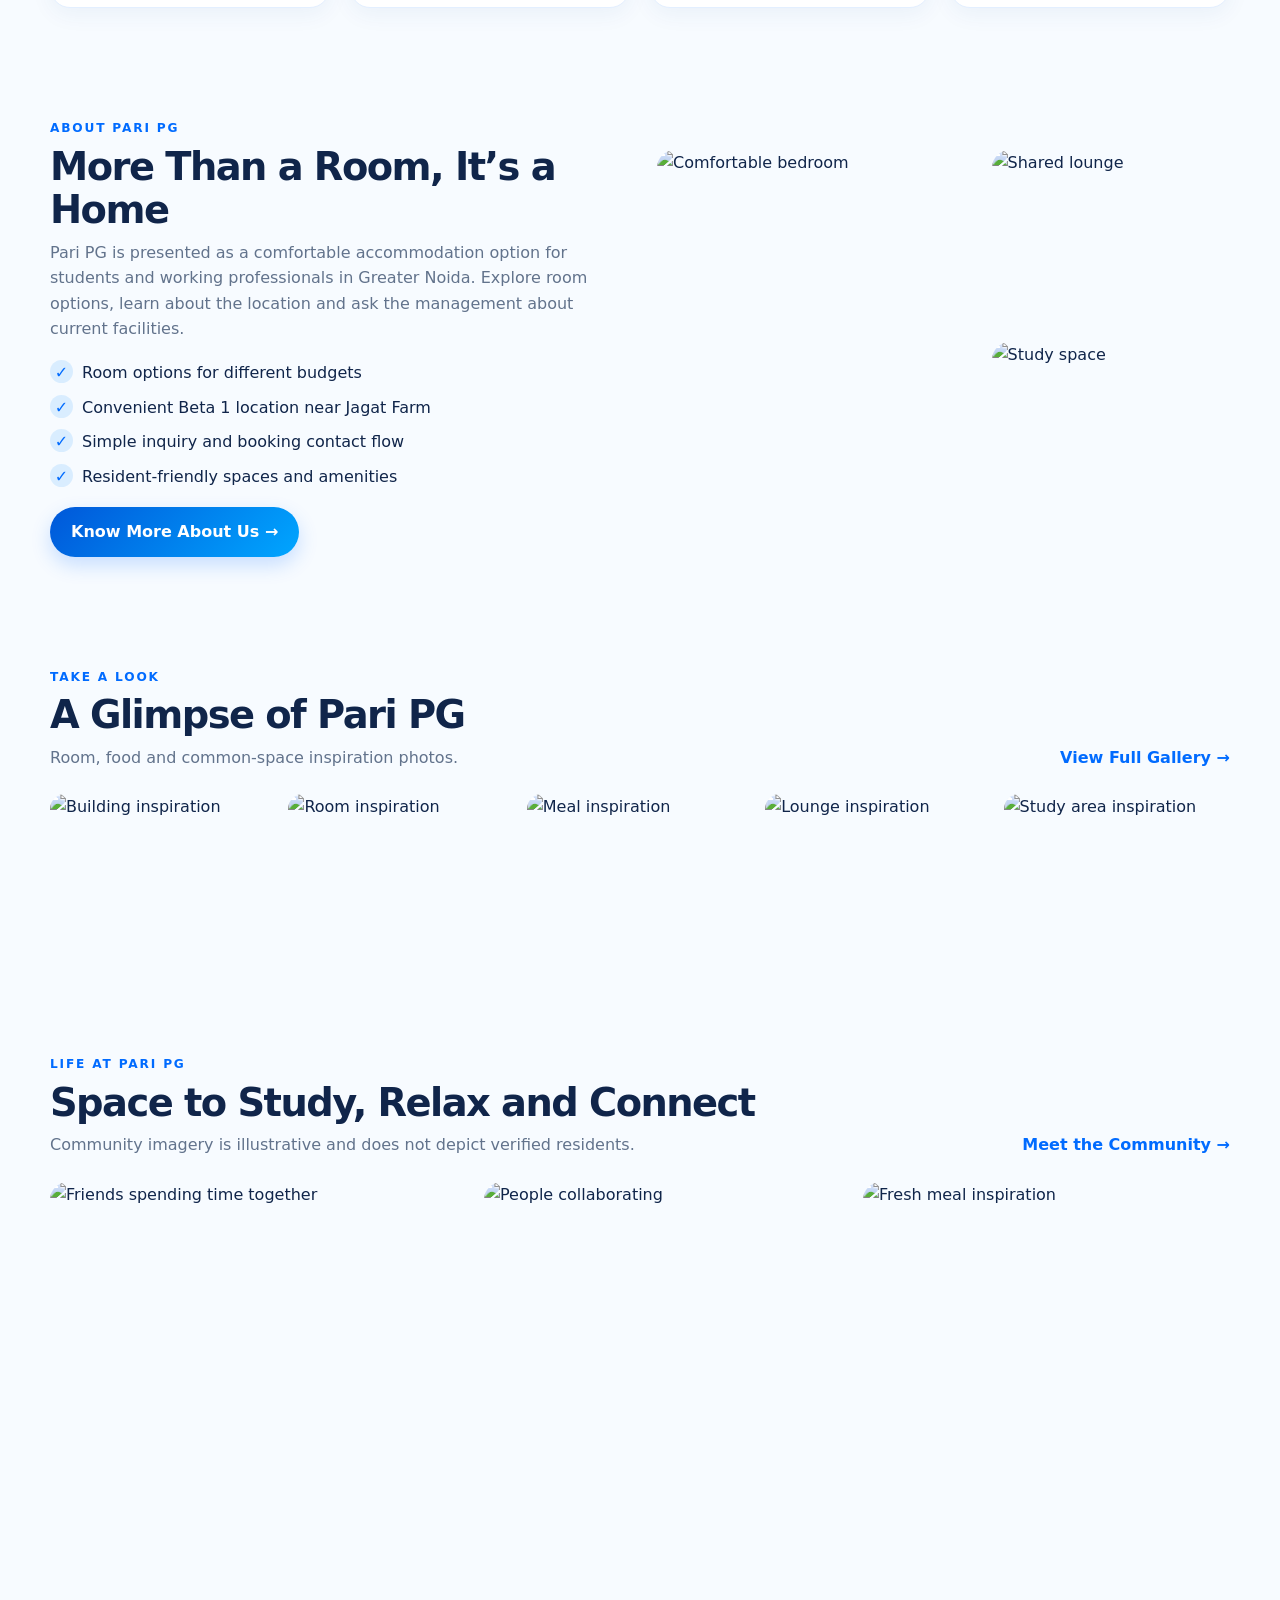
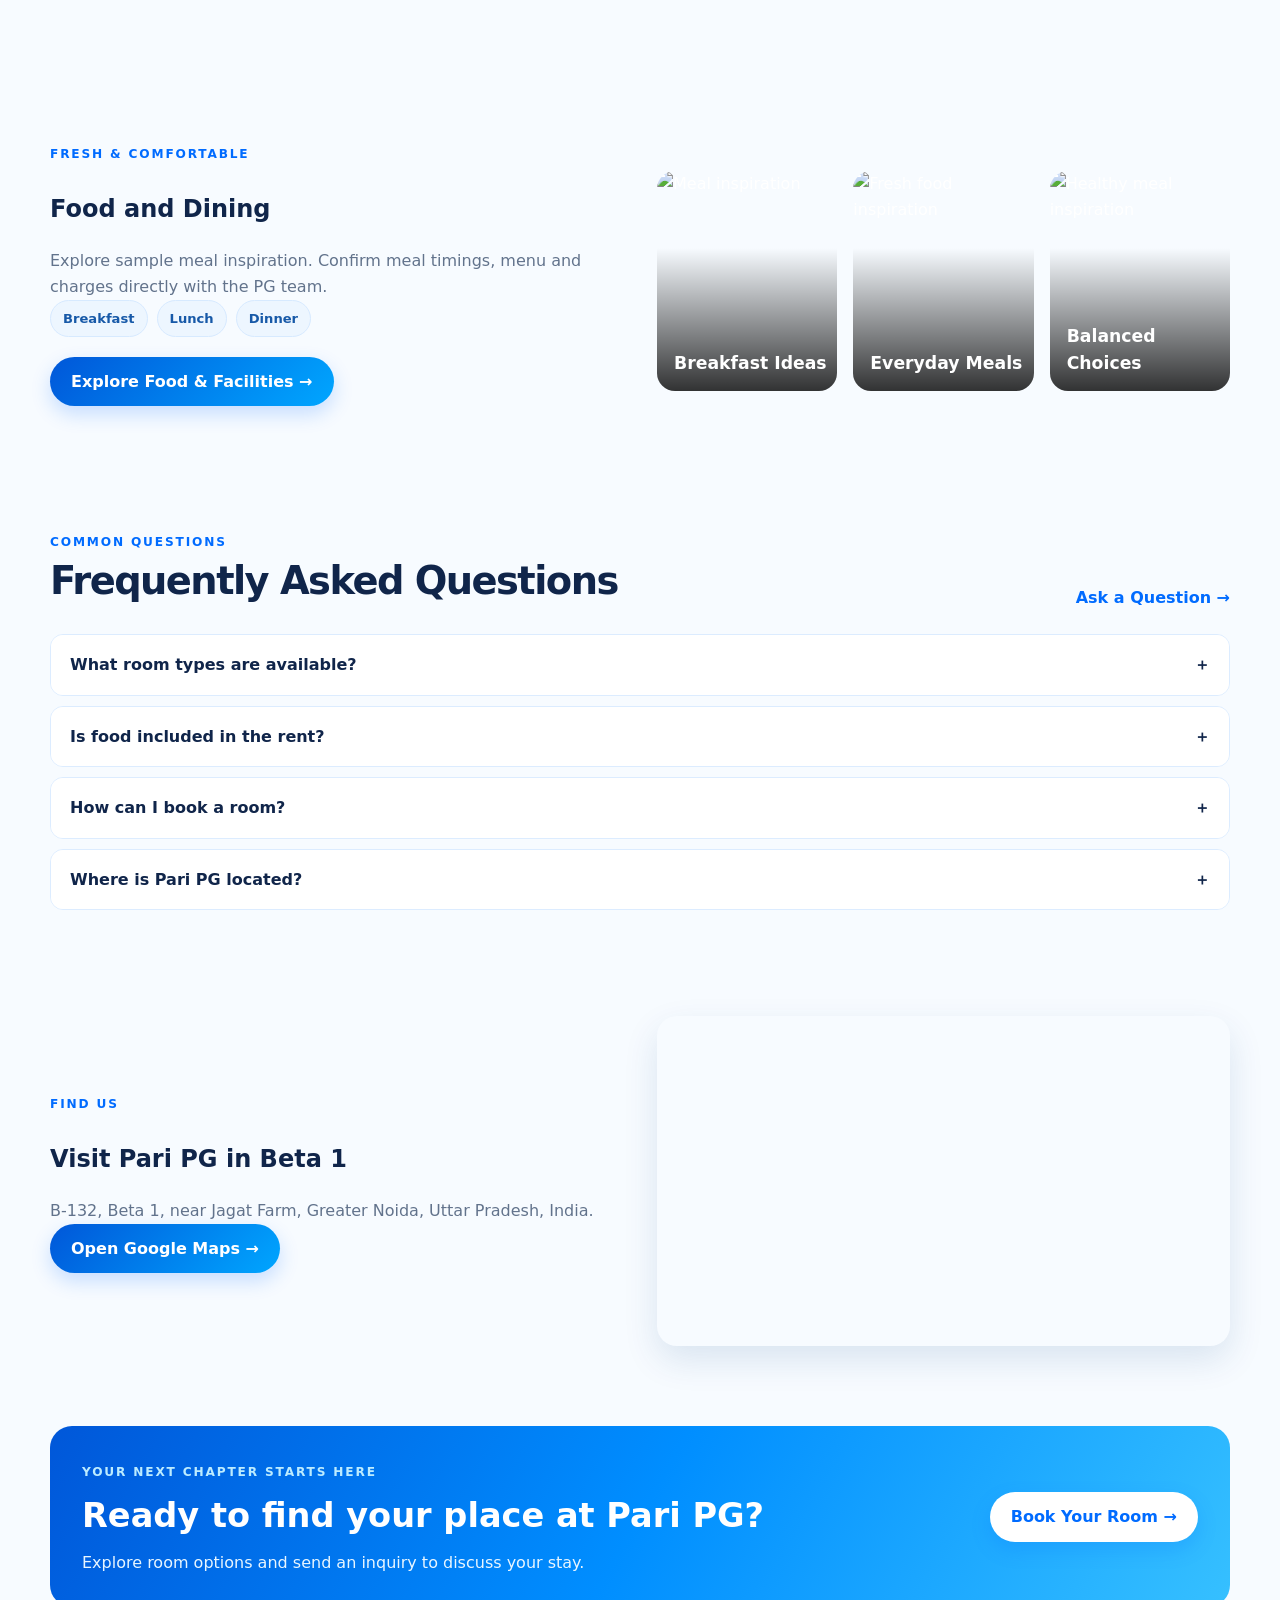
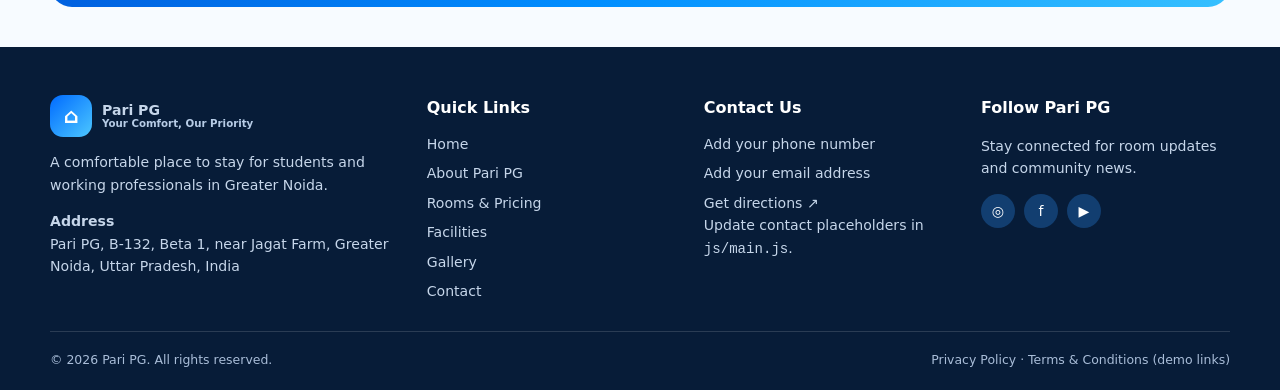
==== commit 7ee9eaa7: "Connect Pari PG inquiry form to Formspree" ====
--- a/index.html
+++ b/index.html
@@ -1,11 +1,367 @@
-<!doctype html><html lang="en"><head><meta charset="utf-8"><meta name="viewport" content="width=device-width,initial-scale=1"><meta name="description" content="Explore Pari PG rooms, facilities, gallery and contact information in Beta 1, Greater Noida."><meta name="theme-color" content="#006bff"><title>Home | Pari PG</title><link rel="stylesheet" href="css/style.css"></head><body class="page-home"><header class="topbar"><div class="container nav"><a class="brand" href="index.html"><span class="brand-mark">⌂</span><span>Pari PG<small>Your Comfort, Our Priority</small></span></a><button class="menu-toggle" aria-label="Toggle navigation" aria-expanded="false">☰</button><nav class="nav-links"><a href="index.html" class="active">Home</a><a href="about.html" class="">About</a><a href="rooms.html" class="">Rooms</a><a href="facilities.html" class="">Facilities</a><a href="gallery.html" class="">Gallery</a><a href="contact.html" class="">Contact</a></nav><a class="btn nav-cta" href="contact.html#contact-form">▣ Book Now</a></div></header><section class="hero "><div class="container hero-grid"><div><span class="eyebrow" style="color:#a8e7ff">WELCOME TO PARI PG</span><h1>Welcome to <span>Pari PG</span></h1><p>More than a room, it’s a home. Explore comfortable room options, helpful amenities and a friendly place to stay in Greater Noida.</p><div class="hero-actions"><a class="btn btn-light" href="contact.html#contact-form">▣ Book Your Room</a><a class="btn btn-outline" href="rooms.html" style="border-color:#ffffff88">Explore Rooms →</a></div><div class="hero-points"><span>✦ Comfortable Living</span><span>⌖ Greater Noida</span><span>♡ Friendly Community</span></div></div><div class="hero-photo"><img src="https://images.unsplash.com/photo-1600585154340-be6161a56c2e?auto=format&fit=crop&w=1400&q=85" alt="Pari PG accommodation inspiration" loading="lazy" class=""></div></div></section>
-<div class="container stats-wrap"><div class="stats"><div class="stat"><div class="stat-icon">▣</div><div><strong>1–4 Seater</strong><span>Room options</span></div></div><div class="stat"><div class="stat-icon">♧</div><div><strong>Everyday Comfort</strong><span>Resident-first approach</span></div></div><div class="stat"><div class="stat-icon">⌖</div><div><strong>Beta 1</strong><span>Near Jagat Farm</span></div></div><div class="stat"><div class="stat-icon">♡</div><div><strong>PG Living</strong><span>Students & professionals</span></div></div></div></div>
-<section class="section"><div class="container"><div class="section-head"><div><span class="eyebrow">COMFORTABLE LIVING</span><h2>Choose a Room That Fits You</h2><p>Explore flexible room types and demo monthly prices.</p></div><a class="text-link" href="rooms.html">View All Rooms →</a></div><div class="grid rooms-grid"><article class="card" data-room-card="4"><div class="card-image"><img src="https://images.unsplash.com/photo-1611892440504-42a792e24d32?auto=format&fit=crop&w=900&q=85" alt="4 Seater Room" loading="lazy" class=""></div><div class="card-body"><h3>4 Seater Room</h3><div class="price">₹7,000<small> / month <span class="badge-demo">Demo price</span></small></div><div class="features"><span>♧ Shared room</span><span>◉ Furnished</span><span>⌁ Wi-Fi</span></div><button class="btn btn-outline" data-room-details="4 Seater Room" style="width:100%">View Details →</button></div></article><article class="card" data-room-card="3"><div class="card-image"><img src="https://images.unsplash.com/photo-1616594039964-ae9021a400a0?auto=format&fit=crop&w=900&q=85" alt="3 Seater Room" loading="lazy" class=""></div><div class="card-body"><h3>3 Seater Room</h3><div class="price">₹8,000<small> / month <span class="badge-demo">Demo price</span></small></div><div class="features"><span>♧ Shared room</span><span>◉ Furnished</span><span>⌁ Wi-Fi</span></div><button class="btn btn-outline" data-room-details="3 Seater Room" style="width:100%">View Details →</button></div></article><article class="card" data-room-card="2"><div class="card-image"><img src="https://images.unsplash.com/photo-1616486338812-3dadae4b4ace?auto=format&fit=crop&w=900&q=85" alt="2 Seater Room" loading="lazy" class=""></div><div class="card-body"><h3>2 Seater Room</h3><div class="price">₹9,000<small> / month <span class="badge-demo">Demo price</span></small></div><div class="features"><span>♧ Shared room</span><span>◉ Furnished</span><span>⌁ Wi-Fi</span></div><button class="btn btn-outline" data-room-details="2 Seater Room" style="width:100%">View Details →</button></div></article><article class="card" data-room-card="1"><div class="card-image"><img src="https://images.unsplash.com/photo-1631049307264-da0ec9d70304?auto=format&fit=crop&w=900&q=85" alt="1 Seater Room" loading="lazy" class=""></div><div class="card-body"><h3>1 Seater Room</h3><div class="price">₹11,000<small> / month <span class="badge-demo">Demo price</span></small></div><div class="features"><span>♧ Private room</span><span>◉ Furnished</span><span>⌁ Wi-Fi</span></div><button class="btn btn-outline" data-room-details="1 Seater Room" style="width:100%">View Details →</button></div></article></div><p class="muted" style="font-size:.8rem;margin-top:12px">Prices are sample placeholders and must be confirmed with Pari PG.</p></div></section>
-<section class="section-sm"><div class="container"><div class="section-head"><div><span class="eyebrow">OUR FACILITIES</span><h2>Everyday Comforts, All in One Place</h2></div><a class="text-link" href="facilities.html">View All Facilities →</a></div><div class="grid four-grid"><div class="card amenity"><div class="amenity-icon">⌁</div><h3>Wi-Fi</h3><p>Stay connected for study and work.</p></div><div class="card amenity"><div class="amenity-icon">♨</div><h3>Meals</h3><p>Food arrangements to be confirmed.</p></div><div class="card amenity"><div class="amenity-icon">▣</div><h3>Furnished Rooms</h3><p>Comfortable room essentials.</p></div><div class="card amenity"><div class="amenity-icon">✧</div><h3>Clean Spaces</h3><p>A tidy and welcoming environment.</p></div></div></div></section>
-<section class="section"><div class="container split"><div><span class="eyebrow">ABOUT PARI PG</span><h2>More Than a Room, It’s a Home</h2><p class="muted">Pari PG is presented as a comfortable accommodation option for students and working professionals in Greater Noida. Explore room options, learn about the location and ask the management about current facilities.</p><ul class="check-list"><li>Room options for different budgets</li><li>Convenient Beta 1 location near Jagat Farm</li><li>Simple inquiry and booking contact flow</li><li>Resident-friendly spaces and amenities</li></ul><a class="btn" href="about.html">Know More About Us →</a></div><div class="photo-collage"><img src="https://images.unsplash.com/photo-1616486338812-3dadae4b4ace?auto=format&fit=crop&w=900&q=85" alt="Comfortable bedroom" loading="lazy" class=""><img src="https://images.unsplash.com/photo-1600210492486-724fe5c67fb0?auto=format&fit=crop&w=900&q=85" alt="Shared lounge" loading="lazy" class=""><img src="https://images.unsplash.com/photo-1524758631624-e2822e304c36?auto=format&fit=crop&w=900&q=85" alt="Study space" loading="lazy" class=""></div></div></section>
-<section class="section-sm"><div class="container"><div class="section-head"><div><span class="eyebrow">TAKE A LOOK</span><h2>A Glimpse of Pari PG</h2><p>Room, food and common-space inspiration photos.</p></div><a class="text-link" href="gallery.html">View Full Gallery →</a></div><div class="gallery-strip"><img src="https://images.unsplash.com/photo-1600585154340-be6161a56c2e?auto=format&fit=crop&w=1400&q=85" alt="Building inspiration" loading="lazy" class=""><img src="https://images.unsplash.com/photo-1611892440504-42a792e24d32?auto=format&fit=crop&w=900&q=85" alt="Room inspiration" loading="lazy" class=""><img src="https://images.unsplash.com/photo-1547592180-85f173990554?auto=format&fit=crop&w=900&q=85" alt="Meal inspiration" loading="lazy" class=""><img src="https://images.unsplash.com/photo-1600210492486-724fe5c67fb0?auto=format&fit=crop&w=900&q=85" alt="Lounge inspiration" loading="lazy" class=""><img src="https://images.unsplash.com/photo-1524758631624-e2822e304c36?auto=format&fit=crop&w=900&q=85" alt="Study area inspiration" loading="lazy" class=""></div></div></section>
-<section class="section"><div class="container"><div class="section-head"><div><span class="eyebrow">LIFE AT PARI PG</span><h2>Space to Study, Relax and Connect</h2><p>Community imagery is illustrative and does not depict verified residents.</p></div><a class="text-link" href="gallery.html#residents">Meet the Community →</a></div><div class="resident-strip"><img src="https://images.unsplash.com/photo-1529156069898-49953e39b3ac?auto=format&fit=crop&w=900&q=85" alt="Friends spending time together" loading="lazy" class=""><img src="https://images.unsplash.com/photo-1521737711867-e3b97375f902?auto=format&fit=crop&w=900&q=85" alt="People collaborating" loading="lazy" class=""><img src="https://images.unsplash.com/photo-1546069901-ba9599a7e63c?auto=format&fit=crop&w=900&q=85" alt="Fresh meal inspiration" loading="lazy" class=""></div></div></section>
-<section class="section-sm"><div class="container split"><div><span class="eyebrow">FRESH & COMFORTABLE</span><h2>Food and Dining</h2><p class="muted">Explore sample meal inspiration. Confirm meal timings, menu and charges directly with the PG team.</p><div class="feature-pills"><span class="pill">Breakfast</span><span class="pill">Lunch</span><span class="pill">Dinner</span></div><p style="margin-top:20px"><a class="btn" href="facilities.html#food">Explore Food & Facilities →</a></p></div><div class="food-grid"><div class="food-card"><img src="https://images.unsplash.com/photo-1547592180-85f173990554?auto=format&fit=crop&w=900&q=85" alt="Meal inspiration" loading="lazy" class=""><strong>Breakfast Ideas</strong></div><div class="food-card"><img src="https://images.unsplash.com/photo-1546069901-ba9599a7e63c?auto=format&fit=crop&w=900&q=85" alt="Fresh food inspiration" loading="lazy" class=""><strong>Everyday Meals</strong></div><div class="food-card"><img src="https://images.unsplash.com/photo-1512621776951-a57141f2eefd?auto=format&fit=crop&w=900&q=85" alt="Healthy meal inspiration" loading="lazy" class=""><strong>Balanced Choices</strong></div></div></div></section>
-<section class="section"><div class="container"><div class="section-head"><div><span class="eyebrow">COMMON QUESTIONS</span><h2>Frequently Asked Questions</h2></div><a class="text-link" href="contact.html">Ask a Question →</a></div><div class="faq-list"><div class="faq-item"><button class="faq-question" aria-expanded="false">What room types are available?<span>＋</span></button><div class="faq-answer">Pari PG displays 1, 2, 3 and 4-seater options. Availability and final pricing should be confirmed with management.</div></div><div class="faq-item"><button class="faq-question" aria-expanded="false">Is food included in the rent?<span>＋</span></button><div class="faq-answer">Meal arrangements and charges should be confirmed before booking; the website shows example content.</div></div><div class="faq-item"><button class="faq-question" aria-expanded="false">How can I book a room?<span>＋</span></button><div class="faq-answer">Use the inquiry form to prepare a WhatsApp message or submit a demo inquiry. Online delivery requires a future backend.</div></div><div class="faq-item"><button class="faq-question" aria-expanded="false">Where is Pari PG located?<span>＋</span></button><div class="faq-answer">B-132, Beta 1, near Jagat Farm, Greater Noida, Uttar Pradesh, India.</div></div></div></div></section>
-<section class="section-sm"><div class="container split"><div><span class="eyebrow">FIND US</span><h2>Visit Pari PG in Beta 1</h2><p class="muted">B-132, Beta 1, near Jagat Farm, Greater Noida, Uttar Pradesh, India.</p><a class="btn" data-directions target="_blank" rel="noopener" href="#">Open Google Maps →</a></div><iframe class="map-frame" title="Map to Pari PG" data-map loading="lazy" src=""></iframe></div></section>
-<section class="section-sm"><div class="container"><div class="cta"><div><span class="eyebrow" style="color:#bcecff">YOUR NEXT CHAPTER STARTS HERE</span><h2>Ready to find your place at Pari PG?</h2><p>Explore room options and send an inquiry to discuss your stay.</p></div><a class="btn btn-light" href="contact.html#contact-form">Book Your Room →</a></div></div></section><a class="floating-whatsapp" href="#" data-floating-whatsapp aria-label="Chat with Pari PG on WhatsApp"><span class="whatsapp-mark" aria-hidden="true">◉</span><span>WhatsApp</span></a><footer class="footer"><div class="container"><div class="footer-grid"><div><a class="brand" href="index.html"><span class="brand-mark">⌂</span><span>Pari PG<small>Your Comfort, Our Priority</small></span></a><p>A comfortable place to stay for students and working professionals in Greater Noida.</p><p><strong>Address</strong><br><span data-address>Pari PG, B-132, Beta 1, near Jagat Farm, Greater Noida, Uttar Pradesh, India</span></p></div><div><h3>Quick Links</h3><div class="footer-links"><a href="index.html">Home</a><a href="about.html">About Pari PG</a><a href="rooms.html">Rooms & Pricing</a><a href="facilities.html">Facilities</a><a href="gallery.html">Gallery</a><a href="contact.html">Contact</a></div></div><div><h3>Contact Us</h3><div class="footer-links"><a href="tel:" data-phone-link data-phone>Configure phone number</a><a href="mailto:" data-email>Configure email</a><a href="contact.html#location">Get directions ↗</a></div><p class="muted">Update contact placeholders in <code>js/main.js</code>.</p></div><div><h3>Follow Pari PG</h3><p>Stay connected for room updates and community news.</p><div class="socials"><a href="https://www.instagram.com/" target="_blank" rel="noopener" aria-label="Instagram">◎</a><a href="https://www.facebook.com/" target="_blank" rel="noopener" aria-label="Facebook">f</a><a href="https://www.youtube.com/" target="_blank" rel="noopener" aria-label="YouTube">▶</a></div></div></div><div class="footer-bottom"><span>© 2026 Pari PG. All rights reserved.</span><span>Privacy Policy · Terms & Conditions (demo links)</span></div></div></footer><button class="back-top" aria-label="Back to top">↑</button><div class="modal-backdrop" id="roomModal" aria-hidden="true"><div class="modal" role="dialog" aria-modal="true"><button class="modal-close" data-modal-close aria-label="Close">×</button><img data-modal-image src="" alt=""><div class="modal-content"><h2 data-modal-title>Room details</h2><div class="price" data-modal-price></div><p data-modal-description></p><p class="muted">Confirm current availability and inclusions directly with Pari PG.</p><button class="btn" data-modal-book>Ask about this room →</button></div></div></div><div class="modal-backdrop lightbox" id="lightbox" aria-hidden="true"><div class="modal" role="dialog" aria-modal="true"><button class="modal-close" data-lightbox-close aria-label="Close">×</button><img src="" alt=""><div class="lightbox-caption"><button class="btn btn-outline" data-lightbox-prev>← Previous</button><strong data-lightbox-caption></strong><button class="btn btn-outline" data-lightbox-next>Next →</button></div></div></div><script src="js/main.js"></script></body></html>+<!doctype html>
+<html lang="en">
+
+<head>
+    <meta charset="utf-8">
+    <meta name="viewport" content="width=device-width,initial-scale=1">
+    <meta name="description"
+        content="Explore Pari PG rooms, facilities, gallery and contact information in Beta 1, Greater Noida.">
+    <meta name="theme-color" content="#006bff">
+    <title>Home | Pari PG</title>
+    <link rel="stylesheet" href="css/style.css">
+    <link rel="stylesheet"
+href="https://cdnjs.cloudflare.com/ajax/libs/font-awesome/6.5.2/css/all.min.css">
+</head>
+
+<body class="page-home">
+    <header class="topbar">
+        <div class="container nav"><a class="brand" href="index.html"><span class="brand-mark">⌂</span><span>Pari
+                    PG<small>Your Comfort, Our Priority</small></span></a><button class="menu-toggle"
+                aria-label="Toggle navigation" aria-expanded="false">☰</button>
+            <nav class="nav-links"><a href="index.html" class="active">Home</a><a href="about.html" class="">About</a><a
+                    href="rooms.html" class="">Rooms</a><a href="facilities.html" class="">Facilities</a><a
+                    href="gallery.html" class="">Gallery</a><a href="contact.html" class="">Contact</a></nav><a
+                class="btn nav-cta" href="contact.html#contact-form">▣ Book Now</a>
+        </div>
+    </header>
+    <section class="hero ">
+        <div class="container hero-grid">
+            <div><span class="eyebrow" style="color:#a8e7ff">WELCOME TO PARI PG</span>
+                <h1>Welcome to <span>Pari PG</span></h1>
+                <p>More than a room, it’s a home. Explore comfortable room options, helpful amenities and a friendly
+                    place to stay in Greater Noida.</p>
+                <div class="hero-actions"><a class="btn btn-light" href="contact.html#contact-form">▣ Book Your
+                        Room</a><a class="btn btn-outline" href="rooms.html" style="border-color:#ffffff88">Explore
+                        Rooms →</a></div>
+                <div class="hero-points"><span>✦ Comfortable Living</span><span>⌖ Greater Noida</span><span>♡ Friendly
+                        Community</span></div>
+            </div>
+            <div class="hero-photo"><img
+                    src="https://images.unsplash.com/photo-1600210492486-724fe5c67fb0?auto=format&fit=crop&w=1200&q=85"
+                    alt="Pari PG accommodation inspiration" loading="lazy" class=""></div>
+        </div>
+    </section>
+    <div class="container stats-wrap">
+        <div class="stats">
+            <div class="stat">
+                <div class="stat-icon">▣</div>
+                <div><strong>1–4 Seater</strong><span>Room options</span></div>
+            </div>
+            <div class="stat">
+                <div class="stat-icon">♧</div>
+                <div><strong>Everyday Comfort</strong><span>Resident-first approach</span></div>
+            </div>
+            <div class="stat">
+                <div class="stat-icon">⌖</div>
+                <div><strong>Beta 1</strong><span>Near Jagat Farm</span></div>
+            </div>
+            <div class="stat">
+                <div class="stat-icon">♡</div>
+                <div><strong>PG Living</strong><span>Students & professionals</span></div>
+            </div>
+        </div>
+    </div>
+    <section class="section">
+        <div class="container">
+            <div class="section-head">
+                <div><span class="eyebrow">COMFORTABLE LIVING</span>
+                    <h2>Choose a Room That Fits You</h2>
+                    <p>Explore flexible room types and demo monthly prices.</p>
+                </div><a class="text-link" href="rooms.html">View All Rooms →</a>
+            </div>
+            <div class="grid rooms-grid">
+                <article class="card" data-room-card="4">
+                    <div class="card-image"><img
+                            src="https://images.unsplash.com/photo-1611892440504-42a792e24d32?auto=format&fit=crop&w=900&q=85"
+                            alt="4 Seater Room" loading="lazy" class=""></div>
+                    <div class="card-body">
+                        <h3>4 Seater Room</h3>
+                        <div class="price">₹6,000<small> / month <span class="badge-demo">Demo price</span></small>
+                        </div>
+                        <div class="features"><span>♧ Shared room</span><span>◉ Furnished</span><span>⌁ Wi-Fi</span>
+                        </div><button class="btn btn-outline" data-room-details="4 Seater Room" style="width:100%">View
+                            Details →</button>
+                    </div>
+                </article>
+                <article class="card" data-room-card="3">
+                    <div class="card-image"><img
+                            src="https://images.unsplash.com/photo-1616594039964-ae9021a400a0?auto=format&fit=crop&w=900&q=85"
+                            alt="3 Seater Room" loading="lazy" class=""></div>
+                    <div class="card-body">
+                        <h3>3 Seater Room</h3>
+                        <div class="price">₹8,000<small> / month <span class="badge-demo">Demo price</span></small>
+                        </div>
+                        <div class="features"><span>♧ Shared room</span><span>◉ Furnished</span><span>⌁ Wi-Fi</span>
+                        </div><button class="btn btn-outline" data-room-details="3 Seater Room" style="width:100%">View
+                            Details →</button>
+                    </div>
+                </article>
+                <article class="card" data-room-card="2">
+                    <div class="card-image"><img
+                            src="https://images.unsplash.com/photo-1616486338812-3dadae4b4ace?auto=format&fit=crop&w=900&q=85"
+                            alt="2 Seater Room" loading="lazy" class=""></div>
+                    <div class="card-body">
+                        <h3>2 Seater Room</h3>
+                        <div class="price">₹9,000<small> / month <span class="badge-demo">Demo price</span></small>
+                        </div>
+                        <div class="features"><span>♧ Shared room</span><span>◉ Furnished</span><span>⌁ Wi-Fi</span>
+                        </div><button class="btn btn-outline" data-room-details="2 Seater Room" style="width:100%">View
+                            Details →</button>
+                    </div>
+                </article>
+                <article class="card" data-room-card="1">
+                    <div class="card-image"><img
+                            src="https://images.unsplash.com/photo-1631049307264-da0ec9d70304?auto=format&fit=crop&w=900&q=85"
+                            alt="1 Seater Room" loading="lazy" class=""></div>
+                    <div class="card-body">
+                        <h3>1 Seater Room</h3>
+                        <div class="price">₹11,000<small> / month <span class="badge-demo">Demo price</span></small>
+                        </div>
+                        <div class="features"><span>♧ Private room</span><span>◉ Furnished</span><span>⌁ Wi-Fi</span>
+                        </div><button class="btn btn-outline" data-room-details="1 Seater Room" style="width:100%">View
+                            Details →</button>
+                    </div>
+                </article>
+            </div>
+            <p class="muted" style="font-size:.8rem;margin-top:12px">Prices are sample placeholders and must be
+                confirmed with Pari PG.</p>
+        </div>
+    </section>
+    <section class="section-sm">
+        <div class="container">
+            <div class="section-head">
+                <div><span class="eyebrow">OUR FACILITIES</span>
+                    <h2>Everyday Comforts, All in One Place</h2>
+                </div><a class="text-link" href="facilities.html">View All Facilities →</a>
+            </div>
+            <div class="grid four-grid">
+                <div class="card amenity">
+                    <div class="amenity-icon">⌁</div>
+                    <h3>Wi-Fi</h3>
+                    <p>Stay connected for study and work.</p>
+                </div>
+                <div class="card amenity">
+                    <div class="amenity-icon">♨</div>
+                    <h3>Meals</h3>
+                    <p>Food arrangements to be confirmed.</p>
+                </div>
+                <div class="card amenity">
+                    <div class="amenity-icon">▣</div>
+                    <h3>Furnished Rooms</h3>
+                    <p>Comfortable room essentials.</p>
+                </div>
+                <div class="card amenity">
+                    <div class="amenity-icon">✧</div>
+                    <h3>Clean Spaces</h3>
+                    <p>A tidy and welcoming environment.</p>
+                </div>
+            </div>
+        </div>
+    </section>
+    <section class="section">
+        <div class="container split">
+            <div><span class="eyebrow">ABOUT PARI PG</span>
+                <h2>More Than a Room, It’s a Home</h2>
+                <p class="muted">Pari PG is presented as a comfortable accommodation option for students and working
+                    professionals in Greater Noida. Explore room options, learn about the location and ask the
+                    management about current facilities.</p>
+                <ul class="check-list">
+                    <li>Room options for different budgets</li>
+                    <li>Convenient Beta 1 location near Jagat Farm</li>
+                    <li>Simple inquiry and booking contact flow</li>
+                    <li>Resident-friendly spaces and amenities</li>
+                </ul><a class="btn" href="about.html">Know More About Us →</a>
+            </div>
+            <div class="photo-collage"><img
+                    src="https://images.unsplash.com/photo-1616486338812-3dadae4b4ace?auto=format&fit=crop&w=900&q=85"
+                    alt="Comfortable bedroom" loading="lazy" class=""><img
+                    src="https://images.unsplash.com/photo-1600210492486-724fe5c67fb0?auto=format&fit=crop&w=900&q=85"
+                    alt="Shared lounge" loading="lazy" class=""><img
+                    src="https://images.unsplash.com/photo-1524758631624-e2822e304c36?auto=format&fit=crop&w=900&q=85"
+                    alt="Study space" loading="lazy" class=""></div>
+        </div>
+    </section>
+    <section class="section-sm">
+        <div class="container">
+            <div class="section-head">
+                <div><span class="eyebrow">TAKE A LOOK</span>
+                    <h2>A Glimpse of Pari PG</h2>
+                    <p>Room, food and common-space inspiration photos.</p>
+                </div><a class="text-link" href="gallery.html">View Full Gallery →</a>
+            </div>
+            <div class="gallery-strip"><img
+                    src="https://images.unsplash.com/photo-1616486338812-3dadae4b4ace?auto=format&fit=crop&w=1400&q=85"
+                    alt="Building inspiration" loading="lazy" class=""><img
+                    src="https://images.unsplash.com/photo-1611892440504-42a792e24d32?auto=format&fit=crop&w=900&q=85"
+                    alt="Room inspiration" loading="lazy" class=""><img
+                    src="https://images.unsplash.com/photo-1547592180-85f173990554?auto=format&fit=crop&w=900&q=85"
+                    alt="Meal inspiration" loading="lazy" class=""><img
+                    src="https://images.unsplash.com/photo-1600210492486-724fe5c67fb0?auto=format&fit=crop&w=900&q=85"
+                    alt="Lounge inspiration" loading="lazy" class=""><img
+                    src="https://images.unsplash.com/photo-1524758631624-e2822e304c36?auto=format&fit=crop&w=900&q=85"
+                    alt="Study area inspiration" loading="lazy" class=""></div>
+        </div>
+    </section>
+    <section class="section">
+        <div class="container">
+            <div class="section-head">
+                <div><span class="eyebrow">LIFE AT PARI PG</span>
+                    <h2>Space to Study, Relax and Connect</h2>
+                    <p>Community imagery is illustrative and does not depict verified residents.</p>
+                </div><a class="text-link" href="gallery.html#residents">Meet the Community →</a>
+            </div>
+            <div class="resident-strip"><img
+                    src="https://images.unsplash.com/photo-1529156069898-49953e39b3ac?auto=format&fit=crop&w=900&q=85"
+                    alt="Friends spending time together" loading="lazy" class=""><img
+                    src="https://images.unsplash.com/photo-1521737711867-e3b97375f902?auto=format&fit=crop&w=900&q=85"
+                    alt="People collaborating" loading="lazy" class=""><img
+                    src="https://images.unsplash.com/photo-1546069901-ba9599a7e63c?auto=format&fit=crop&w=900&q=85"
+                    alt="Fresh meal inspiration" loading="lazy" class=""></div>
+        </div>
+    </section>
+    <section class="section-sm">
+        <div class="container split">
+            <div><span class="eyebrow">FRESH & COMFORTABLE</span>
+                <h2>Food and Dining</h2>
+                <p class="muted">Explore sample meal inspiration. Confirm meal timings, menu and charges directly with
+                    the PG team.</p>
+                <div class="feature-pills"><span class="pill">Breakfast</span><span class="pill">Lunch</span><span
+                        class="pill">Dinner</span></div>
+                <p style="margin-top:20px"><a class="btn" href="facilities.html#food">Explore Food & Facilities →</a>
+                </p>
+            </div>
+            <div class="food-grid">
+                <div class="food-card"><img
+                        src="https://images.unsplash.com/photo-1547592180-85f173990554?auto=format&fit=crop&w=900&q=85"
+                        alt="Meal inspiration" loading="lazy" class=""><strong>Breakfast Ideas</strong></div>
+                <div class="food-card"><img
+                        src="https://images.unsplash.com/photo-1546069901-ba9599a7e63c?auto=format&fit=crop&w=900&q=85"
+                        alt="Fresh food inspiration" loading="lazy" class=""><strong>Everyday Meals</strong></div>
+                <div class="food-card"><img
+                        src="https://images.unsplash.com/photo-1512621776951-a57141f2eefd?auto=format&fit=crop&w=900&q=85"
+                        alt="Healthy meal inspiration" loading="lazy" class=""><strong>Balanced Choices</strong></div>
+            </div>
+        </div>
+    </section>
+    <section class="section">
+        <div class="container">
+            <div class="section-head">
+                <div><span class="eyebrow">COMMON QUESTIONS</span>
+                    <h2>Frequently Asked Questions</h2>
+                </div><a class="text-link" href="contact.html">Ask a Question →</a>
+            </div>
+            <div class="faq-list">
+                <div class="faq-item"><button class="faq-question" aria-expanded="false">What room types are
+                        available?<span>＋</span></button>
+                    <div class="faq-answer">Pari PG displays 1, 2, 3 and 4-seater options. Availability and final
+                        pricing should be confirmed with management.</div>
+                </div>
+                <div class="faq-item"><button class="faq-question" aria-expanded="false">Is food included in the
+                        rent?<span>＋</span></button>
+                    <div class="faq-answer">Meal arrangements and charges should be confirmed before booking; the
+                        website shows example content.</div>
+                </div>
+                <div class="faq-item"><button class="faq-question" aria-expanded="false">How can I book a
+                        room?<span>＋</span></button>
+                    <div class="faq-answer">Use the inquiry form to prepare a WhatsApp message or submit a demo inquiry.
+                        Online delivery requires a future backend.</div>
+                </div>
+                <div class="faq-item"><button class="faq-question" aria-expanded="false">Where is Pari PG
+                        located?<span>＋</span></button>
+                    <div class="faq-answer">B-132, Beta 1, near Jagat Farm, Greater Noida, Uttar Pradesh, India.</div>
+                </div>
+            </div>
+        </div>
+    </section>
+    <section class="section-sm">
+        <div class="container split">
+            <div><span class="eyebrow">FIND US</span>
+                <h2>Visit Pari PG in Beta 1</h2>
+                <p class="muted">B-132, Beta 1, near Jagat Farm, Greater Noida, Uttar Pradesh, India.</p><a class="btn"
+                    data-directions target="_blank" rel="noopener" href="#">Open Google Maps →</a>
+            </div><iframe class="map-frame" title="Map to Pari PG" data-map loading="lazy" src=""></iframe>
+        </div>
+    </section>
+    <section class="section-sm">
+        <div class="container">
+            <div class="cta">
+                <div><span class="eyebrow" style="color:#bcecff">YOUR NEXT CHAPTER STARTS HERE</span>
+                    <h2>Ready to find your place at Pari PG?</h2>
+                    <p>Explore room options and send an inquiry to discuss your stay.</p>
+                </div><a class="btn btn-light" href="contact.html#contact-form">Book Your Room →</a>
+            </div>
+        </div>
+    </section>
+<a
+    class="floating-whatsapp"
+    href="https://wa.me/919953598137"
+    data-floating-whatsapp
+    target="_blank"
+    rel="noopener noreferrer"
+    aria-label="Chat with Pari PG on WhatsApp"
+>
+    <span class="whatsapp-mark" aria-hidden="true">
+        <i class="fa-brands fa-whatsapp"></i>
+    </span>
+    <span>WhatsApp</span>
+</a>
+
+    <footer class="footer">
+        <div class="container">
+            <div class="footer-grid">
+                <div><a class="brand" href="index.html"><span class="brand-mark">⌂</span><span>Pari PG<small>Your
+                                Comfort, Our Priority</small></span></a>
+                    <p>A comfortable place to stay for students and working professionals in Greater Noida.</p>
+                    <p><strong>Address</strong><br><span data-address>Pari PG, B-132, Beta 1, near Jagat Farm, Greater
+                            Noida, Uttar Pradesh, India</span></p>
+                </div>
+                <div>
+                    <h3>Quick Links</h3>
+                    <div class="footer-links"><a href="index.html">Home</a><a href="about.html">About Pari PG</a><a
+                            href="rooms.html">Rooms & Pricing</a><a href="facilities.html">Facilities</a><a
+                            href="gallery.html">Gallery</a><a href="contact.html">Contact</a></div>
+                </div>
+                <div>
+                    <h3>Contact Us</h3>
+                    <div class="footer-links"><a href="tel:" data-phone-link data-phone>Configure phone number</a><a
+                            href="mailto:" data-email>Configure email</a><a href="contact.html#location">Get directions
+                            ↗</a></div>
+                    <p class="muted">Update contact placeholders in <code>js/main.js</code>.</p>
+                </div>
+                <div>
+                    <h3>Follow Pari PG</h3>
+                    <p>Stay connected for room updates and community news.</p>
+                    <div class="socials"><a href="https://www.instagram.com/" target="_blank" rel="noopener"
+                            aria-label="Instagram">◎</a><a href="https://www.facebook.com/" target="_blank"
+                            rel="noopener" aria-label="Facebook">f</a><a href="https://www.youtube.com/" target="_blank"
+                            rel="noopener" aria-label="YouTube">▶</a></div>
+                </div>
+            </div>
+            <div class="footer-bottom"><span>© 2026 Pari PG. All rights reserved.</span><span>Privacy Policy · Terms &
+                    Conditions (demo links)</span></div>
+        </div>
+    </footer><button class="back-top" aria-label="Back to top">↑</button>
+    <div class="modal-backdrop" id="roomModal" aria-hidden="true">
+        <div class="modal" role="dialog" aria-modal="true"><button class="modal-close" data-modal-close
+                aria-label="Close">×</button><img data-modal-image src="" alt="">
+            <div class="modal-content">
+                <h2 data-modal-title>Room details</h2>
+                <div class="price" data-modal-price></div>
+                <p data-modal-description></p>
+                <p class="muted">Confirm current availability and inclusions directly with Pari PG.</p><button
+                    class="btn" data-modal-book>Ask about this room →</button>
+            </div>
+        </div>
+    </div>
+    <div class="modal-backdrop lightbox" id="lightbox" aria-hidden="true">
+        <div class="modal" role="dialog" aria-modal="true"><button class="modal-close" data-lightbox-close
+                aria-label="Close">×</button><img src="" alt="">
+            <div class="lightbox-caption"><button class="btn btn-outline" data-lightbox-prev>← Previous</button><strong
+                    data-lightbox-caption></strong><button class="btn btn-outline" data-lightbox-next>Next →</button>
+            </div>
+        </div>
+    </div>
+    <script src="js/main.js"></script>
+</body>
+
+</html>
--- a/css/style.css
+++ b/css/style.css
@@ -1,118 +1,1797 @@
-
-:root{--blue:#006bff;--blue2:#00a6ff;--navy:#063b8c;--ink:#10254a;--muted:#62738c;--pale:#eaf5ff;--bg:#f7fbff;--white:#fff;--footer:#071c38;--line:#dcecff;--shadow:0 14px 35px rgba(10,65,135,.12);--radius:20px}
-*{box-sizing:border-box}html{scroll-behavior:smooth;scroll-padding-top:86px}body{margin:0;background:var(--bg);color:var(--ink);font-family:Inter,ui-sans-serif,system-ui,-apple-system,"Segoe UI",sans-serif;line-height:1.6}img{display:block;max-width:100%;width:100%;object-fit:cover}a{color:inherit;text-decoration:none}button,input,select,textarea{font:inherit}button{cursor:pointer}.container{width:min(1180px,calc(100% - 36px));margin:auto}.section{padding:66px 0}.section-sm{padding:40px 0}.eyebrow{display:inline-block;color:var(--blue);font-size:.76rem;font-weight:850;letter-spacing:.15em;text-transform:uppercase;margin-bottom:6px}.section-head{display:flex;justify-content:space-between;align-items:end;gap:20px;margin-bottom:24px}.section-head h2,.section h2{font-size:clamp(1.7rem,3vw,2.5rem);line-height:1.13;margin:0 0 8px;letter-spacing:-.04em}.section-head p,.muted{color:var(--muted);margin:0}.btn{display:inline-flex;align-items:center;justify-content:center;gap:9px;border:0;border-radius:999px;padding:12px 21px;background:linear-gradient(135deg,#0057d9,#00a6ff);color:white;font-weight:800;box-shadow:0 8px 20px rgba(0,107,255,.2);transition:.2s transform,.2s box-shadow}.btn:hover{transform:translateY(-2px);box-shadow:0 12px 25px rgba(0,107,255,.27)}.btn-outline{background:#fff;color:var(--blue);border:1px solid #b7d7ff;box-shadow:none}.btn-light{background:white;color:var(--blue)}.text-link{color:var(--blue);font-weight:800;white-space:nowrap}.topbar{background:rgba(255,255,255,.94);backdrop-filter:blur(14px);position:sticky;top:0;z-index:100;border-bottom:1px solid #e4efff}.nav{min-height:72px;display:flex;align-items:center;justify-content:space-between;gap:20px}.brand{display:flex;align-items:center;gap:10px;font-weight:900;font-size:1.12rem;line-height:1.1}.brand-mark{width:42px;height:42px;display:grid;place-items:center;border-radius:13px;background:linear-gradient(135deg,#006bff,#4cc7ff);color:white;font-size:1.3rem}.brand small{display:block;font-size:.64rem;font-weight:600;color:var(--muted);letter-spacing:0}.nav-links{display:flex;align-items:center;gap:23px;font-size:.91rem;font-weight:700}.nav-links a{padding:25px 0;position:relative}.nav-links a:hover,.nav-links a.active{color:var(--blue)}.nav-links a.active:after{content:"";position:absolute;bottom:15px;left:0;right:0;height:3px;background:var(--blue);border-radius:9px}.nav-cta{white-space:nowrap}.menu-toggle{display:none;border:0;background:var(--pale);color:var(--blue);border-radius:12px;padding:9px 12px;font-size:1.2rem}.hero{position:relative;isolation:isolate;overflow:hidden;color:white;background:linear-gradient(115deg,#063b8c 0%,#006bff 55%,#52bfff 100%)}.hero:before{content:"";position:absolute;inset:0;background:linear-gradient(90deg,rgba(3,35,94,.94),rgba(0,83,198,.78) 43%,rgba(0,92,200,.12)),url('https://images.unsplash.com/photo-1600585154340-be6161a56a0c?auto=format&fit=crop&w=1800&q=85') center/cover;z-index:-1}.hero-grid{min-height:420px;display:grid;grid-template-columns:1.02fr .98fr;align-items:center;gap:25px;padding-top:45px;padding-bottom:54px}.hero h1{font-size:clamp(2.6rem,5.5vw,4.6rem);line-height:.99;letter-spacing:-.055em;margin:10px 0 18px}.hero h1 span{color:#8fe4ff}.hero p{max-width:560px;color:#e7f4ff;font-size:1.04rem}.hero-actions{display:flex;flex-wrap:wrap;gap:12px;margin:25px 0}.hero-points{display:flex;flex-wrap:wrap;gap:18px;font-size:.83rem;color:#eef7ff}.hero-photo{height:320px;border-radius:28px;overflow:hidden;border:1px solid rgba(255,255,255,.35);box-shadow:0 25px 65px #001d4e55;transform:rotate(1deg)}.hero-photo img{height:100%}.page-hero .hero-grid{min-height:300px}.page-hero .hero-photo{height:230px}.stats-wrap{margin-top:-28px;position:relative;z-index:2}.stats{background:#fff;border:1px solid #e6f0ff;border-radius:20px;box-shadow:var(--shadow);display:grid;grid-template-columns:repeat(4,1fr);padding:19px}.stat{display:flex;align-items:center;justify-content:center;gap:12px;border-right:1px solid var(--line)}.stat:last-child{border:0}.stat-icon{width:46px;height:46px;border-radius:50%;display:grid;place-items:center;background:var(--pale);color:var(--blue);font-size:1.35rem}.stat strong{display:block;font-size:1.25rem;line-height:1.1}.stat span{font-size:.78rem;color:var(--muted)}.grid{display:grid;gap:20px}.rooms-grid{grid-template-columns:repeat(4,minmax(0,1fr))}.three-grid{grid-template-columns:repeat(3,minmax(0,1fr))}.four-grid{grid-template-columns:repeat(4,minmax(0,1fr))}.two-grid{grid-template-columns:repeat(2,minmax(0,1fr))}.card{background:#fff;border:1px solid #e3efff;border-radius:var(--radius);overflow:hidden;box-shadow:0 7px 22px rgba(14,75,145,.055);transition:transform .22s,box-shadow .22s}.card:hover{transform:translateY(-4px);box-shadow:var(--shadow)}.card-image{height:190px;position:relative;overflow:hidden;background:var(--pale)}.card-image img{height:100%;transition:transform .45s}.card:hover .card-image img{transform:scale(1.045)}.card-body{padding:17px}.card h3{margin:0 0 6px;font-size:1.08rem;line-height:1.3}.card p{margin:0;color:var(--muted);font-size:.91rem}.price{color:var(--blue);font-size:1.25rem;font-weight:900}.price small{font-size:.78rem;color:var(--muted);font-weight:600}.features{display:flex;gap:9px;flex-wrap:wrap;margin:12px 0;color:var(--muted);font-size:.79rem}.feature-pills{display:flex;flex-wrap:wrap;gap:9px}.pill{background:#edf6ff;border:1px solid #d7eaff;color:#1759a8;border-radius:999px;padding:7px 12px;font-size:.82rem;font-weight:750}.amenity{padding:20px;text-align:center}.amenity-icon{width:58px;height:58px;margin:0 auto 10px;border-radius:50%;display:grid;place-items:center;background:var(--pale);color:var(--blue);font-size:1.55rem}.amenity h3{font-size:.97rem;margin:0 0 5px}.amenity p{font-size:.83rem;color:var(--muted);margin:0}.split{display:grid;grid-template-columns:1fr 1fr;gap:34px;align-items:center}.photo-collage{display:grid;grid-template-columns:1.15fr .85fr;grid-template-rows:180px 180px;gap:12px}.photo-collage img{height:100%;border-radius:18px}.photo-collage img:first-child{grid-row:span 2}.check-list{padding:0;list-style:none;margin:18px 0}.check-list li{margin:9px 0}.check-list li:before{content:"✓";display:inline-grid;place-items:center;width:23px;height:23px;border-radius:50%;background:#d9edff;color:var(--blue);font-weight:900;margin-right:9px}.gallery-strip{display:grid;grid-template-columns:repeat(5,1fr);gap:12px}.gallery-strip img{height:150px;border-radius:15px;cursor:pointer}.resident-strip{display:grid;grid-template-columns:1.15fr 1fr 1fr;gap:12px}.resident-strip img{height:220px;border-radius:18px}.resident-strip img:first-child{height:452px;grid-row:span 2}.food-grid{display:grid;grid-template-columns:repeat(3,1fr);gap:16px}.food-card{position:relative;height:220px;border-radius:18px;overflow:hidden;color:white}.food-card:after{content:"";position:absolute;inset:35% 0 0;background:linear-gradient(transparent,rgba(0,0,0,.8))}.food-card img{height:100%}.food-card strong{position:absolute;z-index:1;left:17px;bottom:13px;font-size:1.08rem}.testimonial{padding:22px}.quote{font-size:2rem;color:var(--blue);line-height:1}.testimonial p{color:var(--muted);font-size:.92rem}.testimonial strong{display:block;margin-top:12px}.map-frame{border:0;width:100%;height:330px;border-radius:20px;box-shadow:var(--shadow)}.location-card{padding:28px;border-radius:22px;background:linear-gradient(140deg,#e8f5ff,#fff);border:1px solid var(--line)}.cta{background:linear-gradient(120deg,#0057d9,#008eff,#36c0ff);color:white;border-radius:22px;padding:32px;display:flex;align-items:center;justify-content:space-between;gap:20px;overflow:hidden}.cta h2{margin:0 0 7px;font-size:clamp(1.5rem,3vw,2.1rem)}.cta p{margin:0;color:#e8f6ff}.faq-list{display:grid;gap:10px}.faq-item{background:#fff;border:1px solid var(--line);border-radius:13px;overflow:hidden}.faq-question{width:100%;display:flex;justify-content:space-between;gap:15px;text-align:left;background:#fff;border:0;padding:17px 19px;color:var(--ink);font-weight:800}.faq-answer{padding:0 19px 17px;color:var(--muted);display:none}.faq-item.open .faq-answer{display:block}.filters{display:flex;flex-wrap:wrap;gap:9px;margin:20px 0 28px}.filter-btn{border:1px solid #d6e8ff;background:white;color:var(--ink);border-radius:999px;padding:9px 16px;font-weight:750}.filter-btn.active,.filter-btn:hover{background:var(--blue);color:white;border-color:var(--blue)}.gallery-grid{display:grid;grid-template-columns:repeat(3,1fr);gap:16px}.gallery-item{border-radius:17px;overflow:hidden;position:relative;cursor:pointer;background:#dcecff;min-height:220px}.gallery-item img{height:260px;transition:transform .3s}.gallery-item:hover img{transform:scale(1.04)}.gallery-label{position:absolute;bottom:0;left:0;right:0;color:white;padding:28px 15px 13px;background:linear-gradient(transparent,rgba(0,20,55,.82));font-weight:800}.form-card{background:white;padding:28px;border-radius:22px;border:1px solid var(--line);box-shadow:var(--shadow)}.form-grid{display:grid;grid-template-columns:1fr 1fr;gap:15px}.field{display:flex;flex-direction:column;gap:6px}.field.full{grid-column:1/-1}.field label{font-weight:750;font-size:.86rem}.field input,.field select,.field textarea{width:100%;border:1px solid #d7e5f5;border-radius:12px;padding:12px 13px;background:#fbfdff;color:var(--ink);outline:none}.field input:focus,.field select:focus,.field textarea:focus{border-color:var(--blue);box-shadow:0 0 0 3px #006bff18}.field textarea{min-height:120px;resize:vertical}.form-actions{display:flex;flex-wrap:wrap;gap:10px;margin-top:17px}.notice{padding:12px 14px;border-radius:12px;background:#fff5d9;color:#7b4a00;font-size:.88rem;margin-top:14px;display:none}.landmark-grid{display:grid;grid-template-columns:repeat(4,1fr);gap:14px}.landmark{background:#fff;border:1px solid var(--line);border-radius:16px;overflow:hidden}.landmark img{height:120px}.landmark div{padding:12px;font-weight:800;font-size:.9rem}.footer{background:var(--footer);color:#eaf4ff;padding:48px 0 20px;margin-top:0}.footer-grid{display:grid;grid-template-columns:1.4fr 1fr 1fr 1fr;gap:28px}.footer .brand small{color:#b7cce6}.footer p,.footer a{font-size:.88rem;color:#c6d6ea}.footer h3{font-size:1rem;margin:0 0 12px;color:white}.footer-links{display:grid;gap:7px}.footer a:hover{color:white}.footer-bottom{border-top:1px solid #ffffff24;margin-top:28px;padding-top:18px;display:flex;justify-content:space-between;gap:15px;font-size:.78rem;color:#a9bdd8}.socials{display:flex;gap:9px}.socials a{display:grid;place-items:center;background:#123e70;width:34px;height:34px;border-radius:50%;color:white}.modal-backdrop{position:fixed;inset:0;background:#061a35bb;display:none;align-items:center;justify-content:center;padding:20px;z-index:200}.modal-backdrop.show{display:flex}.modal{background:white;border-radius:20px;max-width:620px;width:100%;max-height:90vh;overflow:auto;box-shadow:0 30px 90px #001b3c66}.modal img{height:250px}.modal-content{padding:24px}.modal-close{float:right;border:0;background:#eaf5ff;color:var(--blue);width:38px;height:38px;border-radius:50%;font-size:1.2rem}.lightbox .modal{max-width:900px;background:#061a35;color:white}.lightbox .modal img{height:min(68vh,650px);object-fit:contain;background:#061a35}.lightbox-caption{padding:12px 20px;display:flex;justify-content:space-between;align-items:center}.back-top{position:fixed;right:20px;bottom:20px;width:45px;height:45px;border:0;border-radius:50%;background:var(--blue);color:white;font-size:1.2rem;box-shadow:var(--shadow);display:none;z-index:80}.back-top.show{display:block}.badge-demo{display:inline-block;background:#fff1d6;color:#875500;border-radius:7px;padding:3px 7px;font-size:.7rem;font-weight:800}.empty-state{grid-column:1/-1;padding:30px;text-align:center;color:var(--muted)}
-@media(max-width:980px){.nav-links{gap:13px}.rooms-grid,.four-grid{grid-template-columns:repeat(2,minmax(0,1fr))}.hero-grid{grid-template-columns:1fr 1fr}.gallery-strip{grid-template-columns:repeat(3,1fr)}.gallery-strip img:nth-child(n+4){display:none}.landmark-grid{grid-template-columns:repeat(2,1fr)}.footer-grid{grid-template-columns:repeat(2,1fr)}.resident-strip img{height:180px}.resident-strip img:first-child{height:372px}}
-@media(max-width:760px){.container{width:min(100% - 28px,1180px)}.section{padding:48px 0}.section-head{align-items:start;flex-direction:column;gap:10px}.menu-toggle{display:block}.nav{min-height:66px;flex-wrap:wrap}.nav-cta{display:none}.nav-links{display:none;order:3;width:100%;padding:5px 0 16px;flex-direction:column;align-items:stretch;gap:0}.nav-links.open{display:flex}.nav-links a{padding:11px 12px;border-radius:9px}.nav-links a.active:after{display:none}.nav-links a.active{background:var(--pale)}.hero-grid{grid-template-columns:1fr;min-height:unset;padding:55px 0 70px}.hero-photo{height:240px;transform:none}.hero h1{font-size:clamp(2.6rem,12vw,4rem)}.page-hero .hero-grid{min-height:unset}.page-hero .hero-photo{height:220px}.stats{grid-template-columns:repeat(2,1fr);gap:15px;padding:17px}.stat{justify-content:flex-start;border:0;padding:5px}.split{grid-template-columns:1fr}.photo-collage{grid-template-rows:150px 150px}.rooms-grid,.three-grid,.four-grid,.two-grid,.food-grid,.gallery-grid{grid-template-columns:repeat(2,minmax(0,1fr))}.resident-strip{grid-template-columns:1fr 1fr}.resident-strip img:first-child{grid-row:auto;height:200px}.resident-strip img{height:200px}.gallery-strip{grid-template-columns:repeat(2,1fr)}.gallery-strip img{height:130px}.gallery-strip img:nth-child(n+3){display:none}.card-image{height:160px}.cta{align-items:flex-start;flex-direction:column;padding:25px}.form-grid{grid-template-columns:1fr}.field.full{grid-column:auto}.footer-grid{grid-template-columns:1fr 1fr}.map-frame{height:270px}}
-@media(max-width:480px){.rooms-grid,.three-grid,.four-grid,.two-grid,.food-grid,.gallery-grid{grid-template-columns:1fr}.card-image{height:210px}.hero-points{gap:10px}.hero-photo{height:205px}.stats{gap:6px;padding:12px}.stat-icon{width:38px;height:38px;font-size:1.1rem}.stat strong{font-size:1.05rem}.stat span{font-size:.7rem}.gallery-strip{grid-template-columns:1fr 1fr}.gallery-strip img{height:110px}.resident-strip{grid-template-columns:1fr 1fr}.resident-strip img{height:150px}.resident-strip img:first-child{height:150px}.landmark-grid{grid-template-columns:1fr 1fr}.landmark img{height:95px}.footer-grid{grid-template-columns:1fr}.footer-bottom{flex-direction:column}.form-card{padding:19px}.form-actions .btn{width:100%}.hero-actions .btn{flex:1}.section-head h2,.section h2{font-size:1.8rem}}
+:root {
+  --blue: #006bff;
+  --blue2: #00a6ff;
+  --navy: #063b8c;
+  --ink: #10254a;
+  --muted: #62738c;
+  --pale: #eaf5ff;
+  --bg: #f7fbff;
+  --white: #fff;
+  --footer: #071c38;
+  --line: #dcecff;
+  --shadow: 0 14px 35px rgba(10, 65, 135, .12);
+  --radius: 20px
+}
+
+* {
+  box-sizing: border-box
+}
+
+html {
+  scroll-behavior: smooth;
+  scroll-padding-top: 86px
+}
+
+body {
+  margin: 0;
+  background: var(--bg);
+  color: var(--ink);
+  font-family: Inter, ui-sans-serif, system-ui, -apple-system, "Segoe UI", sans-serif;
+  line-height: 1.6
+}
+
+img {
+  display: block;
+  max-width: 100%;
+  width: 100%;
+  object-fit: cover
+}
+
+a {
+  color: inherit;
+  text-decoration: none
+}
+
+button,
+input,
+select,
+textarea {
+  font: inherit
+}
+
+button {
+  cursor: pointer
+}
+
+.container {
+  width: min(1180px, calc(100% - 36px));
+  margin: auto
+}
+
+.section {
+  padding: 66px 0
+}
+
+.section-sm {
+  padding: 40px 0
+}
+
+.eyebrow {
+  display: inline-block;
+  color: var(--blue);
+  font-size: .76rem;
+  font-weight: 850;
+  letter-spacing: .15em;
+  text-transform: uppercase;
+  margin-bottom: 6px
+}
+
+.section-head {
+  display: flex;
+  justify-content: space-between;
+  align-items: end;
+  gap: 20px;
+  margin-bottom: 24px
+}
+
+.section-head h2,
+.section h2 {
+  font-size: clamp(1.7rem, 3vw, 2.5rem);
+  line-height: 1.13;
+  margin: 0 0 8px;
+  letter-spacing: -.04em
+}
+
+.section-head p,
+.muted {
+  color: var(--muted);
+  margin: 0
+}
+
+.btn {
+  display: inline-flex;
+  align-items: center;
+  justify-content: center;
+  gap: 9px;
+  border: 0;
+  border-radius: 999px;
+  padding: 12px 21px;
+  background: linear-gradient(135deg, #0057d9, #00a6ff);
+  color: white;
+  font-weight: 800;
+  box-shadow: 0 8px 20px rgba(0, 107, 255, .2);
+  transition: .2s transform, .2s box-shadow
+}
+
+.btn:hover {
+  transform: translateY(-2px);
+  box-shadow: 0 12px 25px rgba(0, 107, 255, .27)
+}
+
+.btn-outline {
+  background: #fff;
+  color: var(--blue);
+  border: 1px solid #b7d7ff;
+  box-shadow: none
+}
+
+.btn-light {
+  background: white;
+  color: var(--blue)
+}
+
+.text-link {
+  color: var(--blue);
+  font-weight: 800;
+  white-space: nowrap
+}
+
+.topbar {
+  background: rgba(255, 255, 255, .94);
+  backdrop-filter: blur(14px);
+  position: sticky;
+  top: 0;
+  z-index: 100;
+  border-bottom: 1px solid #e4efff
+}
+
+.nav {
+  min-height: 72px;
+  display: flex;
+  align-items: center;
+  justify-content: space-between;
+  gap: 20px
+}
+
+.brand {
+  display: flex;
+  align-items: center;
+  gap: 10px;
+  font-weight: 900;
+  font-size: 1.12rem;
+  line-height: 1.1
+}
+
+.brand-mark {
+  width: 42px;
+  height: 42px;
+  display: grid;
+  place-items: center;
+  border-radius: 13px;
+  background: linear-gradient(135deg, #006bff, #4cc7ff);
+  color: white;
+  font-size: 1.3rem
+}
+
+.brand small {
+  display: block;
+  font-size: .64rem;
+  font-weight: 600;
+  color: var(--muted);
+  letter-spacing: 0
+}
+
+.nav-links {
+  display: flex;
+  align-items: center;
+  gap: 23px;
+  font-size: .91rem;
+  font-weight: 700
+}
+
+.nav-links a {
+  padding: 25px 0;
+  position: relative
+}
+
+.nav-links a:hover,
+.nav-links a.active {
+  color: var(--blue)
+}
+
+.nav-links a.active:after {
+  content: "";
+  position: absolute;
+  bottom: 15px;
+  left: 0;
+  right: 0;
+  height: 3px;
+  background: var(--blue);
+  border-radius: 9px
+}
+
+.nav-cta {
+  white-space: nowrap
+}
+
+.menu-toggle {
+  display: none;
+  border: 0;
+  background: var(--pale);
+  color: var(--blue);
+  border-radius: 12px;
+  padding: 9px 12px;
+  font-size: 1.2rem
+}
+
+.hero {
+  position: relative;
+  isolation: isolate;
+  overflow: hidden;
+  color: white;
+  background: linear-gradient(115deg, #063b8c 0%, #006bff 55%, #52bfff 100%)
+}
+
+.hero:before {
+  content: "";
+  position: absolute;
+  inset: 0;
+  background: linear-gradient(90deg, rgba(3, 35, 94, .94), rgba(0, 83, 198, .78) 43%, rgba(0, 92, 200, .12)), url('https://images.unsplash.com/photo-1600585154340-be6161a56a0c?auto=format&fit=crop&w=1800&q=85') center/cover;
+  z-index: -1
+}
+
+.hero-grid {
+  min-height: 420px;
+  display: grid;
+  grid-template-columns: 1.02fr .98fr;
+  align-items: center;
+  gap: 25px;
+  padding-top: 45px;
+  padding-bottom: 54px
+}
+
+.hero h1 {
+  font-size: clamp(2.6rem, 5.5vw, 4.6rem);
+  line-height: .99;
+  letter-spacing: -.055em;
+  margin: 10px 0 18px
+}
+
+.hero h1 span {
+  color: #8fe4ff
+}
+
+.hero p {
+  max-width: 560px;
+  color: #e7f4ff;
+  font-size: 1.04rem
+}
+
+.hero-actions {
+  display: flex;
+  flex-wrap: wrap;
+  gap: 12px;
+  margin: 25px 0
+}
+
+.hero-points {
+  display: flex;
+  flex-wrap: wrap;
+  gap: 18px;
+  font-size: .83rem;
+  color: #eef7ff
+}
+
+.hero-photo {
+  height: 320px;
+  border-radius: 28px;
+  overflow: hidden;
+  border: 1px solid rgba(255, 255, 255, .35);
+  box-shadow: 0 25px 65px #001d4e55;
+  transform: rotate(1deg)
+}
+
+.hero-photo img {
+  height: 100%
+}
+
+.page-hero .hero-grid {
+  min-height: 300px
+}
+
+.page-hero .hero-photo {
+  height: 230px
+}
+
+.stats-wrap {
+  margin-top: -28px;
+  position: relative;
+  z-index: 2
+}
+
+.stats {
+  background: #fff;
+  border: 1px solid #e6f0ff;
+  border-radius: 20px;
+  box-shadow: var(--shadow);
+  display: grid;
+  grid-template-columns: repeat(4, 1fr);
+  padding: 19px
+}
+
+.stat {
+  display: flex;
+  align-items: center;
+  justify-content: center;
+  gap: 12px;
+  border-right: 1px solid var(--line)
+}
+
+.stat:last-child {
+  border: 0
+}
+
+.stat-icon {
+  width: 46px;
+  height: 46px;
+  border-radius: 50%;
+  display: grid;
+  place-items: center;
+  background: var(--pale);
+  color: var(--blue);
+  font-size: 1.35rem
+}
+
+.stat strong {
+  display: block;
+  font-size: 1.25rem;
+  line-height: 1.1
+}
+
+.stat span {
+  font-size: .78rem;
+  color: var(--muted)
+}
+
+.grid {
+  display: grid;
+  gap: 20px
+}
+
+.rooms-grid {
+  grid-template-columns: repeat(4, minmax(0, 1fr))
+}
+
+.three-grid {
+  grid-template-columns: repeat(3, minmax(0, 1fr))
+}
+
+.four-grid {
+  grid-template-columns: repeat(4, minmax(0, 1fr))
+}
+
+.two-grid {
+  grid-template-columns: repeat(2, minmax(0, 1fr))
+}
+
+.card {
+  background: #fff;
+  border: 1px solid #e3efff;
+  border-radius: var(--radius);
+  overflow: hidden;
+  box-shadow: 0 7px 22px rgba(14, 75, 145, .055);
+  transition: transform .22s, box-shadow .22s
+}
+
+.card:hover {
+  transform: translateY(-4px);
+  box-shadow: var(--shadow)
+}
+
+.card-image {
+  height: 190px;
+  position: relative;
+  overflow: hidden;
+  background: var(--pale)
+}
+
+.card-image img {
+  height: 100%;
+  transition: transform .45s
+}
+
+.card:hover .card-image img {
+  transform: scale(1.045)
+}
+
+.card-body {
+  padding: 17px
+}
+
+.card h3 {
+  margin: 0 0 6px;
+  font-size: 1.08rem;
+  line-height: 1.3
+}
+
+.card p {
+  margin: 0;
+  color: var(--muted);
+  font-size: .91rem
+}
+
+.price {
+  color: var(--blue);
+  font-size: 1.25rem;
+  font-weight: 900
+}
+
+.price small {
+  font-size: .78rem;
+  color: var(--muted);
+  font-weight: 600
+}
+
+.features {
+  display: flex;
+  gap: 9px;
+  flex-wrap: wrap;
+  margin: 12px 0;
+  color: var(--muted);
+  font-size: .79rem
+}
+
+.feature-pills {
+  display: flex;
+  flex-wrap: wrap;
+  gap: 9px
+}
+
+.pill {
+  background: #edf6ff;
+  border: 1px solid #d7eaff;
+  color: #1759a8;
+  border-radius: 999px;
+  padding: 7px 12px;
+  font-size: .82rem;
+  font-weight: 750
+}
+
+.amenity {
+  padding: 20px;
+  text-align: center
+}
+
+.amenity-icon {
+  width: 58px;
+  height: 58px;
+  margin: 0 auto 10px;
+  border-radius: 50%;
+  display: grid;
+  place-items: center;
+  background: var(--pale);
+  color: var(--blue);
+  font-size: 1.55rem
+}
+
+.amenity h3 {
+  font-size: .97rem;
+  margin: 0 0 5px
+}
+
+.amenity p {
+  font-size: .83rem;
+  color: var(--muted);
+  margin: 0
+}
+
+.split {
+  display: grid;
+  grid-template-columns: 1fr 1fr;
+  gap: 34px;
+  align-items: center
+}
+
+.photo-collage {
+  display: grid;
+  grid-template-columns: 1.15fr .85fr;
+  grid-template-rows: 180px 180px;
+  gap: 12px
+}
+
+.photo-collage img {
+  height: 100%;
+  border-radius: 18px
+}
+
+.photo-collage img:first-child {
+  grid-row: span 2
+}
+
+.check-list {
+  padding: 0;
+  list-style: none;
+  margin: 18px 0
+}
+
+.check-list li {
+  margin: 9px 0
+}
+
+.check-list li:before {
+  content: "✓";
+  display: inline-grid;
+  place-items: center;
+  width: 23px;
+  height: 23px;
+  border-radius: 50%;
+  background: #d9edff;
+  color: var(--blue);
+  font-weight: 900;
+  margin-right: 9px
+}
+
+.gallery-strip {
+  display: grid;
+  grid-template-columns: repeat(5, 1fr);
+  gap: 12px
+}
+
+.gallery-strip img {
+  height: 150px;
+  border-radius: 15px;
+  cursor: pointer
+}
+
+.resident-strip {
+  display: grid;
+  grid-template-columns: 1.15fr 1fr 1fr;
+  gap: 12px
+}
+
+.resident-strip img {
+  height: 220px;
+  border-radius: 18px
+}
+
+.resident-strip img:first-child {
+  height: 452px;
+  grid-row: span 2
+}
+
+.food-grid {
+  display: grid;
+  grid-template-columns: repeat(3, 1fr);
+  gap: 16px
+}
+
+.food-card {
+  position: relative;
+  height: 220px;
+  border-radius: 18px;
+  overflow: hidden;
+  color: white
+}
+
+.food-card:after {
+  content: "";
+  position: absolute;
+  inset: 35% 0 0;
+  background: linear-gradient(transparent, rgba(0, 0, 0, .8))
+}
+
+.food-card img {
+  height: 100%
+}
+
+.food-card strong {
+  position: absolute;
+  z-index: 1;
+  left: 17px;
+  bottom: 13px;
+  font-size: 1.08rem
+}
+
+.testimonial {
+  padding: 22px
+}
+
+.quote {
+  font-size: 2rem;
+  color: var(--blue);
+  line-height: 1
+}
+
+.testimonial p {
+  color: var(--muted);
+  font-size: .92rem
+}
+
+.testimonial strong {
+  display: block;
+  margin-top: 12px
+}
+
+.map-frame {
+  border: 0;
+  width: 100%;
+  height: 330px;
+  border-radius: 20px;
+  box-shadow: var(--shadow)
+}
+
+.location-card {
+  padding: 28px;
+  border-radius: 22px;
+  background: linear-gradient(140deg, #e8f5ff, #fff);
+  border: 1px solid var(--line)
+}
+
+.cta {
+  background: linear-gradient(120deg, #0057d9, #008eff, #36c0ff);
+  color: white;
+  border-radius: 22px;
+  padding: 32px;
+  display: flex;
+  align-items: center;
+  justify-content: space-between;
+  gap: 20px;
+  overflow: hidden
+}
+
+.cta h2 {
+  margin: 0 0 7px;
+  font-size: clamp(1.5rem, 3vw, 2.1rem)
+}
+
+.cta p {
+  margin: 0;
+  color: #e8f6ff
+}
+
+.faq-list {
+  display: grid;
+  gap: 10px
+}
+
+.faq-item {
+  background: #fff;
+  border: 1px solid var(--line);
+  border-radius: 13px;
+  overflow: hidden
+}
+
+.faq-question {
+  width: 100%;
+  display: flex;
+  justify-content: space-between;
+  gap: 15px;
+  text-align: left;
+  background: #fff;
+  border: 0;
+  padding: 17px 19px;
+  color: var(--ink);
+  font-weight: 800
+}
+
+.faq-answer {
+  padding: 0 19px 17px;
+  color: var(--muted);
+  display: none
+}
+
+.faq-item.open .faq-answer {
+  display: block
+}
+
+.filters {
+  display: flex;
+  flex-wrap: wrap;
+  gap: 9px;
+  margin: 20px 0 28px
+}
+
+.filter-btn {
+  border: 1px solid #d6e8ff;
+  background: white;
+  color: var(--ink);
+  border-radius: 999px;
+  padding: 9px 16px;
+  font-weight: 750
+}
+
+.filter-btn.active,
+.filter-btn:hover {
+  background: var(--blue);
+  color: white;
+  border-color: var(--blue)
+}
+
+.gallery-grid {
+  display: grid;
+  grid-template-columns: repeat(3, 1fr);
+  gap: 16px
+}
+
+.gallery-item {
+  border-radius: 17px;
+  overflow: hidden;
+  position: relative;
+  cursor: pointer;
+  background: #dcecff;
+  min-height: 220px
+}
+
+.gallery-item img {
+  height: 260px;
+  transition: transform .3s
+}
+
+.gallery-item:hover img {
+  transform: scale(1.04)
+}
+
+.gallery-label {
+  position: absolute;
+  bottom: 0;
+  left: 0;
+  right: 0;
+  color: white;
+  padding: 28px 15px 13px;
+  background: linear-gradient(transparent, rgba(0, 20, 55, .82));
+  font-weight: 800
+}
+
+.form-card {
+  background: white;
+  padding: 28px;
+  border-radius: 22px;
+  border: 1px solid var(--line);
+  box-shadow: var(--shadow)
+}
+
+.form-grid {
+  display: grid;
+  grid-template-columns: 1fr 1fr;
+  gap: 15px
+}
+
+.field {
+  display: flex;
+  flex-direction: column;
+  gap: 6px
+}
+
+.field.full {
+  grid-column: 1/-1
+}
+
+.field label {
+  font-weight: 750;
+  font-size: .86rem
+}
+
+.field input,
+.field select,
+.field textarea {
+  width: 100%;
+  border: 1px solid #d7e5f5;
+  border-radius: 12px;
+  padding: 12px 13px;
+  background: #fbfdff;
+  color: var(--ink);
+  outline: none
+}
+
+.field input:focus,
+.field select:focus,
+.field textarea:focus {
+  border-color: var(--blue);
+  box-shadow: 0 0 0 3px #006bff18
+}
+
+.field textarea {
+  min-height: 120px;
+  resize: vertical
+}
+
+.form-actions {
+  display: flex;
+  flex-wrap: wrap;
+  gap: 10px;
+  margin-top: 17px
+}
+
+.notice {
+  padding: 12px 14px;
+  border-radius: 12px;
+  background: #fff5d9;
+  color: #7b4a00;
+  font-size: .88rem;
+  margin-top: 14px;
+  display: none
+}
+
+.landmark-grid {
+  display: grid;
+  grid-template-columns: repeat(4, 1fr);
+  gap: 14px
+}
+
+.landmark {
+  background: #fff;
+  border: 1px solid var(--line);
+  border-radius: 16px;
+  overflow: hidden
+}
+
+.landmark img {
+  height: 120px
+}
+
+.landmark div {
+  padding: 12px;
+  font-weight: 800;
+  font-size: .9rem
+}
+
+.footer {
+  background: var(--footer);
+  color: #eaf4ff;
+  padding: 48px 0 20px;
+  margin-top: 0
+}
+
+.footer-grid {
+  display: grid;
+  grid-template-columns: 1.4fr 1fr 1fr 1fr;
+  gap: 28px
+}
+
+.footer .brand small {
+  color: #b7cce6
+}
+
+.footer p,
+.footer a {
+  font-size: .88rem;
+  color: #c6d6ea
+}
+
+.footer h3 {
+  font-size: 1rem;
+  margin: 0 0 12px;
+  color: white
+}
+
+.footer-links {
+  display: grid;
+  gap: 7px
+}
+
+.footer a:hover {
+  color: white
+}
+
+.footer-bottom {
+  border-top: 1px solid #ffffff24;
+  margin-top: 28px;
+  padding-top: 18px;
+  display: flex;
+  justify-content: space-between;
+  gap: 15px;
+  font-size: .78rem;
+  color: #a9bdd8
+}
+
+.socials {
+  display: flex;
+  gap: 9px
+}
+
+.socials a {
+  display: grid;
+  place-items: center;
+  background: #123e70;
+  width: 34px;
+  height: 34px;
+  border-radius: 50%;
+  color: white
+}
+
+.modal-backdrop {
+  position: fixed;
+  inset: 0;
+  background: #061a35bb;
+  display: none;
+  align-items: center;
+  justify-content: center;
+  padding: 20px;
+  z-index: 200
+}
+
+.modal-backdrop.show {
+  display: flex
+}
+
+.modal {
+  background: white;
+  border-radius: 20px;
+  max-width: 620px;
+  width: 100%;
+  max-height: 90vh;
+  overflow: auto;
+  box-shadow: 0 30px 90px #001b3c66
+}
+
+.modal img {
+  height: 250px
+}
+
+.modal-content {
+  padding: 24px
+}
+
+.modal-close {
+  float: right;
+  border: 0;
+  background: #eaf5ff;
+  color: var(--blue);
+  width: 38px;
+  height: 38px;
+  border-radius: 50%;
+  font-size: 1.2rem
+}
+
+.lightbox .modal {
+  max-width: 900px;
+  background: #061a35;
+  color: white
+}
+
+.lightbox .modal img {
+  height: min(68vh, 650px);
+  object-fit: contain;
+  background: #061a35
+}
+
+.lightbox-caption {
+  padding: 12px 20px;
+  display: flex;
+  justify-content: space-between;
+  align-items: center
+}
+
+.back-top {
+  position: fixed;
+  right: 20px;
+  bottom: 20px;
+  width: 45px;
+  height: 45px;
+  border: 0;
+  border-radius: 50%;
+  background: var(--blue);
+  color: white;
+  font-size: 1.2rem;
+  box-shadow: var(--shadow);
+  display: none;
+  z-index: 80
+}
+
+.back-top.show {
+  display: block
+}
+
+.badge-demo {
+  display: inline-block;
+  background: #fff1d6;
+  color: #875500;
+  border-radius: 7px;
+  padding: 3px 7px;
+  font-size: .7rem;
+  font-weight: 800
+}
+
+.empty-state {
+  grid-column: 1/-1;
+  padding: 30px;
+  text-align: center;
+  color: var(--muted)
+}
+
+@media(max-width:980px) {
+  .nav-links {
+    gap: 13px
+  }
+
+  .rooms-grid,
+  .four-grid {
+    grid-template-columns: repeat(2, minmax(0, 1fr))
+  }
+
+  .hero-grid {
+    grid-template-columns: 1fr 1fr
+  }
+
+  .gallery-strip {
+    grid-template-columns: repeat(3, 1fr)
+  }
+
+  .gallery-strip img:nth-child(n+4) {
+    display: none
+  }
+
+  .landmark-grid {
+    grid-template-columns: repeat(2, 1fr)
+  }
+
+  .footer-grid {
+    grid-template-columns: repeat(2, 1fr)
+  }
+
+  .resident-strip img {
+    height: 180px
+  }
+
+  .resident-strip img:first-child {
+    height: 372px
+  }
+}
+
+@media(max-width:760px) {
+  .container {
+    width: min(100% - 28px, 1180px)
+  }
+
+  .section {
+    padding: 48px 0
+  }
+
+  .section-head {
+    align-items: start;
+    flex-direction: column;
+    gap: 10px
+  }
+
+  .menu-toggle {
+    display: block
+  }
+
+  .nav {
+    min-height: 66px;
+    flex-wrap: wrap
+  }
+
+  .nav-cta {
+    display: none
+  }
+
+  .nav-links {
+    display: none;
+    order: 3;
+    width: 100%;
+    padding: 5px 0 16px;
+    flex-direction: column;
+    align-items: stretch;
+    gap: 0
+  }
+
+  .nav-links.open {
+    display: flex
+  }
+
+  .nav-links a {
+    padding: 11px 12px;
+    border-radius: 9px
+  }
+
+  .nav-links a.active:after {
+    display: none
+  }
+
+  .nav-links a.active {
+    background: var(--pale)
+  }
+
+  .hero-grid {
+    grid-template-columns: 1fr;
+    min-height: unset;
+    padding: 55px 0 70px
+  }
+
+  .hero-photo {
+    height: 240px;
+    transform: none
+  }
+
+  .hero h1 {
+    font-size: clamp(2.6rem, 12vw, 4rem)
+  }
+
+  .page-hero .hero-grid {
+    min-height: unset
+  }
+
+  .page-hero .hero-photo {
+    height: 220px
+  }
+
+  .stats {
+    grid-template-columns: repeat(2, 1fr);
+    gap: 15px;
+    padding: 17px
+  }
+
+  .stat {
+    justify-content: flex-start;
+    border: 0;
+    padding: 5px
+  }
+
+  .split {
+    grid-template-columns: 1fr
+  }
+
+  .photo-collage {
+    grid-template-rows: 150px 150px
+  }
+
+  .rooms-grid,
+  .three-grid,
+  .four-grid,
+  .two-grid,
+  .food-grid,
+  .gallery-grid {
+    grid-template-columns: repeat(2, minmax(0, 1fr))
+  }
+
+  .resident-strip {
+    grid-template-columns: 1fr 1fr
+  }
+
+  .resident-strip img:first-child {
+    grid-row: auto;
+    height: 200px
+  }
+
+  .resident-strip img {
+    height: 200px
+  }
+
+  .gallery-strip {
+    grid-template-columns: repeat(2, 1fr)
+  }
+
+  .gallery-strip img {
+    height: 130px
+  }
+
+  .gallery-strip img:nth-child(n+3) {
+    display: none
+  }
+
+  .card-image {
+    height: 160px
+  }
+
+  .cta {
+    align-items: flex-start;
+    flex-direction: column;
+    padding: 25px
+  }
+
+  .form-grid {
+    grid-template-columns: 1fr
+  }
+
+  .field.full {
+    grid-column: auto
+  }
+
+  .footer-grid {
+    grid-template-columns: 1fr 1fr
+  }
+
+  .map-frame {
+    height: 270px
+  }
+}
+
+@media(max-width:480px) {
+
+  .rooms-grid,
+  .three-grid,
+  .four-grid,
+  .two-grid,
+  .food-grid,
+  .gallery-grid {
+    grid-template-columns: 1fr
+  }
+
+  .card-image {
+    height: 210px
+  }
+
+  .hero-points {
+    gap: 10px
+  }
+
+  .hero-photo {
+    height: 205px
+  }
+
+  .stats {
+    gap: 6px;
+    padding: 12px
+  }
+
+  .stat-icon {
+    width: 38px;
+    height: 38px;
+    font-size: 1.1rem
+  }
+
+  .stat strong {
+    font-size: 1.05rem
+  }
+
+  .stat span {
+    font-size: .7rem
+  }
+
+  .gallery-strip {
+    grid-template-columns: 1fr 1fr
+  }
+
+  .gallery-strip img {
+    height: 110px
+  }
+
+  .resident-strip {
+    grid-template-columns: 1fr 1fr
+  }
+
+  .resident-strip img {
+    height: 150px
+  }
+
+  .resident-strip img:first-child {
+    height: 150px
+  }
+
+  .landmark-grid {
+    grid-template-columns: 1fr 1fr
+  }
+
+  .landmark img {
+    height: 95px
+  }
+
+  .footer-grid {
+    grid-template-columns: 1fr
+  }
+
+  .footer-bottom {
+    flex-direction: column
+  }
+
+  .form-card {
+    padding: 19px
+  }
+
+  .form-actions .btn {
+    width: 100%
+  }
+
+  .hero-actions .btn {
+    flex: 1
+  }
+
+  .section-head h2,
+  .section h2 {
+    font-size: 1.8rem
+  }
+}
 
 
 /* --- Page-specific visual identities: one shared brand, six distinct page banners --- */
-.page-home .hero:before{
-  background:linear-gradient(105deg,rgba(3,35,94,.96),rgba(0,83,198,.77) 47%,rgba(0,92,200,.1)),
-  url('https://images.unsplash.com/photo-1600585154340-be6161a56c2e?auto=format&fit=crop&w=1800&q=85') center/cover;
-}
-.page-home .hero-grid{min-height:450px}
-.page-home .hero-photo{border-radius:38px 12px 38px 12px;transform:rotate(1.2deg)}
-.page-about .hero:before{
-  background:linear-gradient(100deg,rgba(4,40,102,.96),rgba(0,111,220,.72) 57%,rgba(39,184,255,.25)),
-  url('https://images.unsplash.com/photo-1600607687939-ce8a6c25118c?auto=format&fit=crop&w=1800&q=85') center/cover;
-}
-.page-about .hero-grid{grid-template-columns:.88fr 1.12fr}
-.page-about .hero h1{max-width:530px}
-.page-about .hero-photo{height:265px;border-radius:50% 18px 18px 18px;transform:none;border:5px solid #ffffff55}
-.page-rooms .hero:before{
-  background:linear-gradient(90deg,#052b69 0%,rgba(0,80,178,.95) 36%,rgba(0,95,190,.18) 100%),
-  url('https://images.unsplash.com/photo-1611892440504-42a792e24d32?auto=format&fit=crop&w=1800&q=85') center/cover;
-}
-.page-rooms .hero-grid{grid-template-columns:.75fr 1.25fr}
-.page-rooms .hero-photo{height:330px;border-radius:18px 70px 18px 18px;transform:none}
-.page-rooms .hero h1{font-size:clamp(2.5rem,4.8vw,4rem)}
-.page-facilities .hero:before{
-  background:linear-gradient(120deg,rgba(3,47,105,.94),rgba(0,121,225,.7) 55%,rgba(0,166,255,.2)),
-  url('https://images.unsplash.com/photo-1600210492486-724fe5c67fb0?auto=format&fit=crop&w=1800&q=85') center/cover;
-}
-.page-facilities .hero-grid{grid-template-columns:1fr 1fr;min-height:345px}
-.page-facilities .hero-photo{height:245px;border-radius:50% 50% 18px 18px;transform:rotate(-1deg)}
-.page-gallery .hero:before{
-  background:linear-gradient(100deg,rgba(2,34,84,.93),rgba(0,89,200,.72) 45%,rgba(0,166,255,.12)),
-  url('https://images.unsplash.com/photo-1529156069898-49953e39b3ac?auto=format&fit=crop&w=1800&q=85') center/cover;
-}
-.page-gallery .hero-grid{grid-template-columns:1fr .82fr}
-.page-gallery .hero-photo{height:260px;border-radius:24px;transform:rotate(2deg);box-shadow:18px 18px 0 rgba(143,228,255,.22)}
-.page-contact .hero:before{
-  background:linear-gradient(115deg,rgba(3,35,94,.97),rgba(0,90,195,.82) 50%,rgba(0,166,255,.18)),
-  url('https://images.unsplash.com/photo-1497366754035-f200968a6e72?auto=format&fit=crop&w=1800&q=85') center/cover;
-}
-.page-contact .hero-grid{grid-template-columns:1.1fr .9fr;min-height:315px}
-.page-contact .hero-photo{height:220px;border-radius:18px;transform:none;box-shadow:0 0 0 8px rgba(255,255,255,.1)}
-.page-contact .hero h1{font-size:clamp(2.4rem,4.8vw,3.8rem)}
+.page-home .hero:before {
+  background: linear-gradient(105deg, rgba(3, 35, 94, .96), rgba(0, 83, 198, .77) 47%, rgba(0, 92, 200, .1)),
+    url('https://images.unsplash.com/photo-1600607687939-ce8a6c25118c?auto=format&fit=crop&w=1400&q=85') center/cover;
+}
+
+.page-home .hero-grid {
+  min-height: 450px
+}
+
+.page-home .hero-photo {
+  border-radius: 38px 12px 38px 12px;
+  transform: rotate(1.2deg)
+}
+
+.page-about .hero:before {
+  background: linear-gradient(100deg, rgba(4, 40, 102, .96), rgba(0, 111, 220, .72) 57%, rgba(39, 184, 255, .25)),
+    url('https://images.unsplash.com/photo-1600607687939-ce8a6c25118c?auto=format&fit=crop&w=1800&q=85') center/cover;
+}
+
+.page-about .hero-grid {
+  grid-template-columns: .88fr 1.12fr
+}
+
+.page-about .hero h1 {
+  max-width: 530px
+}
+
+.page-about .hero-photo {
+  height: 265px;
+  border-radius: 50% 18px 18px 18px;
+  transform: none;
+  border: 5px solid #ffffff55
+}
+
+.page-rooms .hero:before {
+  background: linear-gradient(90deg, #052b69 0%, rgba(0, 80, 178, .95) 36%, rgba(0, 95, 190, .18) 100%),
+    url('https://images.unsplash.com/photo-1611892440504-42a792e24d32?auto=format&fit=crop&w=1800&q=85') center/cover;
+}
+
+.page-rooms .hero-grid {
+  grid-template-columns: .75fr 1.25fr
+}
+
+.page-rooms .hero-photo {
+  height: 330px;
+  border-radius: 18px 70px 18px 18px;
+  transform: none
+}
+
+.page-rooms .hero h1 {
+  font-size: clamp(2.5rem, 4.8vw, 4rem)
+}
+
+.page-facilities .hero:before {
+  background: linear-gradient(120deg, rgba(3, 47, 105, .94), rgba(0, 121, 225, .7) 55%, rgba(0, 166, 255, .2)),
+    url('https://images.unsplash.com/photo-1600210492486-724fe5c67fb0?auto=format&fit=crop&w=1800&q=85') center/cover;
+}
+
+.page-facilities .hero-grid {
+  grid-template-columns: 1fr 1fr;
+  min-height: 345px
+}
+
+.page-facilities .hero-photo {
+  height: 245px;
+  border-radius: 50% 50% 18px 18px;
+  transform: rotate(-1deg)
+}
+
+.page-gallery .hero:before {
+  background: linear-gradient(100deg, rgba(2, 34, 84, .93), rgba(0, 89, 200, .72) 45%, rgba(0, 166, 255, .12)),
+    url('https://images.unsplash.com/photo-1529156069898-49953e39b3ac?auto=format&fit=crop&w=1800&q=85') center/cover;
+}
+
+.page-gallery .hero-grid {
+  grid-template-columns: 1fr .82fr
+}
+
+.page-gallery .hero-photo {
+  height: 260px;
+  border-radius: 24px;
+  transform: rotate(2deg);
+  box-shadow: 18px 18px 0 rgba(143, 228, 255, .22)
+}
+
+.page-contact .hero:before {
+  background: linear-gradient(115deg, rgba(3, 35, 94, .97), rgba(0, 90, 195, .82) 50%, rgba(0, 166, 255, .18)),
+    url('https://images.unsplash.com/photo-1497366754035-f200968a6e72?auto=format&fit=crop&w=1800&q=85') center/cover;
+}
+
+.page-contact .hero-grid {
+  grid-template-columns: 1.1fr .9fr;
+  min-height: 315px
+}
+
+.page-contact .hero-photo {
+  height: 220px;
+  border-radius: 18px;
+  transform: none;
+  box-shadow: 0 0 0 8px rgba(255, 255, 255, .1)
+}
+
+.page-contact .hero h1 {
+  font-size: clamp(2.4rem, 4.8vw, 3.8rem)
+}
 
 /* Floating WhatsApp action, inspired by the reference screenshot */
-.floating-whatsapp{
-  position:fixed;right:24px;bottom:26px;z-index:150;
-  display:flex;align-items:center;justify-content:center;gap:12px;
-  min-width:218px;padding:13px 23px;border:3px solid #d8b52c;
-  border-radius:999px;background:#641414;color:#e3c64a;
-  font-size:1.15rem;font-weight:900;letter-spacing:.01em;
-  box-shadow:0 12px 32px rgba(22,25,50,.25);
-  transition:transform .2s,box-shadow .2s;
-}
-.floating-whatsapp:hover{transform:translateY(-3px);box-shadow:0 16px 35px rgba(22,25,50,.32)}
-.whatsapp-mark{
-  width:36px;height:36px;border-radius:50%;display:grid;place-items:center;
-  background:#12b94b;color:white;font-size:1.45rem;line-height:1;
-  border:2px solid rgba(255,255,255,.25);
-}
-.whatsapp-mark:before{content:"";position:absolute}
-@media(max-width:760px){
-  .page-about .hero-grid,.page-rooms .hero-grid,.page-facilities .hero-grid,
-  .page-gallery .hero-grid,.page-contact .hero-grid{grid-template-columns:1fr}
-  .page-about .hero-photo,.page-rooms .hero-photo,.page-facilities .hero-photo,
-  .page-gallery .hero-photo,.page-contact .hero-photo{height:210px;max-width:100%}
-  .floating-whatsapp{right:12px;bottom:14px;min-width:0;padding:9px 15px;font-size:.96rem;gap:8px}
-  .whatsapp-mark{width:31px;height:31px;font-size:1.2rem}
-}
-@media(max-width:380px){.floating-whatsapp{right:9px;bottom:10px;padding:8px 12px}.floating-whatsapp span:last-child{font-size:.9rem}}
+
+.floating-whatsapp {
+    position: fixed;
+    right: 20px;
+    bottom: 75px;
+    z-index: 150;
+
+    display: flex;
+    align-items: center;
+    justify-content: center;
+    gap: 8px;
+
+    min-width: auto;
+    padding: 9px 15px;
+    border: 1px solid #b7d7ff;
+    border-radius: 999px;
+
+    background: linear-gradient(135deg, #006bff, #00a6ff);
+    color: #ffffff;
+
+    font-size: 14px;
+    font-weight: 700;
+
+    box-shadow: 0 6px 20px rgba(0, 107, 255, 0.22);
+    transition: transform .2s, box-shadow .2s;
+}
+
+.floating-whatsapp:hover {
+    transform: translateY(-3px);
+    box-shadow: 0 10px 25px rgba(0, 107, 255, 0.3);
+}
+
+
+
+.whatsapp-mark {
+    width: 25px;
+    height: 25px;
+    display: grid;
+    place-items: center;
+    background: #ffffff;
+    color: #006bff;
+    border-radius: 50%;
+    font-size: 19px;
+    flex-shrink: 0;
+}
+
+
+
+@media (max-width: 760px) {
+    .floating-whatsapp {
+        right: 12px;
+        bottom: 65px;
+        padding: 8px 12px;
+        font-size: 13px;
+        gap: 7px;
+    }
+
+    .whatsapp-mark {
+        width: 23px;
+        height: 23px;
+        font-size: 14px;
+    }
+}
+
+
+.whatsapp-mark:before {
+  content: "";
+  position: absolute
+}
+
+@media(max-width:760px) {
+
+  .page-about .hero-grid,
+  .page-rooms .hero-grid,
+  .page-facilities .hero-grid,
+  .page-gallery .hero-grid,
+  .page-contact .hero-grid {
+    grid-template-columns: 1fr
+  }
+
+  .page-about .hero-photo,
+  .page-rooms .hero-photo,
+  .page-facilities .hero-photo,
+  .page-gallery .hero-photo,
+  .page-contact .hero-photo {
+    height: 210px;
+    max-width: 100%
+  }
+
+  .floating-whatsapp {
+    right: 12px;
+    bottom: 14px;
+    min-width: 0;
+    padding: 9px 15px;
+    font-size: .96rem;
+    gap: 8px
+  }
+
+  .whatsapp-mark {
+    width: 31px;
+    height: 31px;
+    font-size: 1.2rem
+  }
+}
+
+@media(max-width:380px) {
+  .floating-whatsapp {
+    right: 9px;
+    bottom: 10px;
+    padding: 8px 12px
+  }
+
+  .floating-whatsapp span:last-child {
+    font-size: .9rem
+  }
+}
 
 
 /* About page: expanded PG information sections */
-.page-about .about-info-card{padding:26px;display:flex;flex-direction:column;align-items:flex-start;min-height:260px}
-.page-about .about-info-icon{width:54px;height:54px;border-radius:17px;display:grid;place-items:center;background:linear-gradient(135deg,#e2f4ff,#b8ddff);font-size:1.65rem;margin-bottom:16px}
-.page-about .about-info-card p,.page-about .about-steps p{color:var(--muted,#5b6780);line-height:1.7}
-.page-about .about-info-card .text-link{margin-top:auto;padding-top:10px}
-.page-about .about-experience-photo{position:relative;min-height:370px}
-.page-about .about-experience-photo img{width:100%;height:100%;min-height:370px;object-fit:cover;border-radius:24px 8px 24px 8px}
-.page-about .photo-note{position:absolute;left:14px;right:14px;bottom:14px;padding:11px 14px;border-radius:12px;background:#062b61dd;color:#fff;font-size:.82rem}
-.page-about .about-check-list,.page-about .about-nearby-list{display:grid;gap:16px;margin:24px 0}
-.page-about .about-check-list>div,.page-about .about-nearby-list>div{display:flex;gap:12px;align-items:flex-start}
-.page-about .about-check-list>div>span{flex:0 0 28px;height:28px;border-radius:50%;display:grid;place-items:center;background:#e1f3ff;color:#006bff;font-weight:900}
-.page-about .about-nearby-list>div>span{flex:0 0 36px;height:36px;border-radius:12px;display:grid;place-items:center;background:#e1f3ff;color:#006bff;font-size:1.1rem}
-.page-about .about-check-list strong,.page-about .about-nearby-list strong{display:block;margin-bottom:3px}
-.page-about .about-check-list p,.page-about .about-nearby-list p{margin:0;color:var(--muted,#5b6780);line-height:1.6}
-.page-about .about-steps .card{padding:23px;position:relative;overflow:hidden}
-.page-about .step-number{display:inline-flex;align-items:center;justify-content:center;width:48px;height:48px;border-radius:15px;background:linear-gradient(135deg,#007cff,#50c5ff);color:#fff;font-size:1.1rem;font-weight:900;margin-bottom:16px;box-shadow:0 8px 20px #007cff30}
-.page-about .about-map-art{position:relative;min-height:330px;overflow:hidden;border-radius:24px;background-color:#e6f2f7;background-image:linear-gradient(35deg,transparent 45%,#fff 46%,#fff 49%,transparent 50%),linear-gradient(120deg,transparent 38%,#fff 39%,#fff 42%,transparent 43%),linear-gradient(90deg,transparent 65%,#d2e5e8 66%,#d2e5e8 70%,transparent 71%);background-size:160px 130px,190px 150px,100% 100%;display:flex;flex-direction:column;align-items:center;justify-content:center;gap:8px;text-align:center;padding:24px}
-.page-about .about-map-art:before,.page-about .about-map-art:after{content:"";position:absolute;width:150%;height:22px;background:#b9e2f7;transform:rotate(-25deg);left:-20%;top:30%;border:5px solid #fff}
-.page-about .about-map-art:after{top:70%;transform:rotate(28deg);background:#c6e8ce}
-.page-about .about-map-art>*{position:relative;z-index:1}
-.page-about .about-map-art strong{font-size:1.55rem;color:#082c62;background:#ffffffdc;padding:7px 14px;border-radius:10px}
-.page-about .about-map-art span,.page-about .about-map-art small{background:#ffffffd9;padding:5px 10px;border-radius:8px;color:#24405f}
-.page-about .map-pin{width:55px;height:55px;border-radius:50% 50% 50% 8px;transform:rotate(-45deg);display:grid;place-items:center;background:#006bff;color:white;font-size:1.8rem;box-shadow:0 8px 18px #006bff55}
-.page-about .map-pin::first-letter{transform:rotate(45deg)}
-.page-about .about-faq-grid{display:grid;grid-template-columns:1fr 1fr;gap:12px}
-.page-about .about-faq-item{border:1px solid #dce9f8;border-radius:14px;padding:18px 20px;background:#fff;box-shadow:0 7px 20px #123c6810}
-.page-about .about-faq-item summary{font-weight:800;color:#09295c;cursor:pointer;list-style:none;position:relative;padding-right:24px}
-.page-about .about-faq-item summary::-webkit-details-marker{display:none}
-.page-about .about-faq-item summary:after{content:"+";position:absolute;right:0;top:-3px;color:#0076ff;font-size:1.35rem}
-.page-about .about-faq-item[open] summary:after{content:"−"}
-.page-about .about-faq-item p{margin:12px 0 0;color:var(--muted,#5b6780);line-height:1.65}
-@media(max-width:900px){
- .page-about .about-faq-grid{grid-template-columns:1fr}
- .page-about .about-experience-photo,.page-about .about-experience-photo img{min-height:280px}
-}
-@media(max-width:600px){
- .page-about .about-info-card{min-height:0;padding:22px}
- .page-about .about-map-art{min-height:250px}
- .page-about .about-steps .card{padding:19px}
- .page-about .about-faq-item{padding:15px}
-}
+.page-about .about-info-card {
+  padding: 26px;
+  display: flex;
+  flex-direction: column;
+  align-items: flex-start;
+  min-height: 260px
+}
+
+.page-about .about-info-icon {
+  width: 54px;
+  height: 54px;
+  border-radius: 17px;
+  display: grid;
+  place-items: center;
+  background: linear-gradient(135deg, #e2f4ff, #b8ddff);
+  font-size: 1.65rem;
+  margin-bottom: 16px
+}
+
+.page-about .about-info-card p,
+.page-about .about-steps p {
+  color: var(--muted, #5b6780);
+  line-height: 1.7
+}
+
+.page-about .about-info-card .text-link {
+  margin-top: auto;
+  padding-top: 10px
+}
+
+.page-about .about-experience-photo {
+  position: relative;
+  min-height: 370px
+}
+
+.page-about .about-experience-photo img {
+  width: 100%;
+  height: 100%;
+  min-height: 370px;
+  object-fit: cover;
+  border-radius: 24px 8px 24px 8px
+}
+
+.page-about .photo-note {
+  position: absolute;
+  left: 14px;
+  right: 14px;
+  bottom: 14px;
+  padding: 11px 14px;
+  border-radius: 12px;
+  background: #062b61dd;
+  color: #fff;
+  font-size: .82rem
+}
+
+.page-about .about-check-list,
+.page-about .about-nearby-list {
+  display: grid;
+  gap: 16px;
+  margin: 24px 0
+}
+
+.page-about .about-check-list>div,
+.page-about .about-nearby-list>div {
+  display: flex;
+  gap: 12px;
+  align-items: flex-start
+}
+
+.page-about .about-check-list>div>span {
+  flex: 0 0 28px;
+  height: 28px;
+  border-radius: 50%;
+  display: grid;
+  place-items: center;
+  background: #e1f3ff;
+  color: #006bff;
+  font-weight: 900
+}
+
+.page-about .about-nearby-list>div>span {
+  flex: 0 0 36px;
+  height: 36px;
+  border-radius: 12px;
+  display: grid;
+  place-items: center;
+  background: #e1f3ff;
+  color: #006bff;
+  font-size: 1.1rem
+}
+
+.page-about .about-check-list strong,
+.page-about .about-nearby-list strong {
+  display: block;
+  margin-bottom: 3px
+}
+
+.page-about .about-check-list p,
+.page-about .about-nearby-list p {
+  margin: 0;
+  color: var(--muted, #5b6780);
+  line-height: 1.6
+}
+
+.page-about .about-steps .card {
+  padding: 23px;
+  position: relative;
+  overflow: hidden
+}
+
+.page-about .step-number {
+  display: inline-flex;
+  align-items: center;
+  justify-content: center;
+  width: 48px;
+  height: 48px;
+  border-radius: 15px;
+  background: linear-gradient(135deg, #007cff, #50c5ff);
+  color: #fff;
+  font-size: 1.1rem;
+  font-weight: 900;
+  margin-bottom: 16px;
+  box-shadow: 0 8px 20px #007cff30
+}
+
+.page-about .about-map-art {
+  position: relative;
+  min-height: 330px;
+  overflow: hidden;
+  border-radius: 24px;
+  background-color: #e6f2f7;
+  background-image: linear-gradient(35deg, transparent 45%, #fff 46%, #fff 49%, transparent 50%), linear-gradient(120deg, transparent 38%, #fff 39%, #fff 42%, transparent 43%), linear-gradient(90deg, transparent 65%, #d2e5e8 66%, #d2e5e8 70%, transparent 71%);
+  background-size: 160px 130px, 190px 150px, 100% 100%;
+  display: flex;
+  flex-direction: column;
+  align-items: center;
+  justify-content: center;
+  gap: 8px;
+  text-align: center;
+  padding: 24px
+}
+
+.page-about .about-map-art:before,
+.page-about .about-map-art:after {
+  content: "";
+  position: absolute;
+  width: 150%;
+  height: 22px;
+  background: #b9e2f7;
+  transform: rotate(-25deg);
+  left: -20%;
+  top: 30%;
+  border: 5px solid #fff
+}
+
+.page-about .about-map-art:after {
+  top: 70%;
+  transform: rotate(28deg);
+  background: #c6e8ce
+}
+
+.page-about .about-map-art>* {
+  position: relative;
+  z-index: 1
+}
+
+.page-about .about-map-art strong {
+  font-size: 1.55rem;
+  color: #082c62;
+  background: #ffffffdc;
+  padding: 7px 14px;
+  border-radius: 10px
+}
+
+.page-about .about-map-art span,
+.page-about .about-map-art small {
+  background: #ffffffd9;
+  padding: 5px 10px;
+  border-radius: 8px;
+  color: #24405f
+}
+
+.page-about .map-pin {
+  width: 55px;
+  height: 55px;
+  border-radius: 50% 50% 50% 8px;
+  transform: rotate(-45deg);
+  display: grid;
+  place-items: center;
+  background: #006bff;
+  color: white;
+  font-size: 1.8rem;
+  box-shadow: 0 8px 18px #006bff55
+}
+
+.page-about .map-pin::first-letter {
+  transform: rotate(45deg)
+}
+
+.page-about .about-faq-grid {
+  display: grid;
+  grid-template-columns: 1fr 1fr;
+  gap: 12px
+}
+
+.page-about .about-faq-item {
+  border: 1px solid #dce9f8;
+  border-radius: 14px;
+  padding: 18px 20px;
+  background: #fff;
+  box-shadow: 0 7px 20px #123c6810
+}
+
+.page-about .about-faq-item summary {
+  font-weight: 800;
+  color: #09295c;
+  cursor: pointer;
+  list-style: none;
+  position: relative;
+  padding-right: 24px
+}
+
+.page-about .about-faq-item summary::-webkit-details-marker {
+  display: none
+}
+
+.page-about .about-faq-item summary:after {
+  content: "+";
+  position: absolute;
+  right: 0;
+  top: -3px;
+  color: #0076ff;
+  font-size: 1.35rem
+}
+
+.page-about .about-faq-item[open] summary:after {
+  content: "−"
+}
+
+.page-about .about-faq-item p {
+  margin: 12px 0 0;
+  color: var(--muted, #5b6780);
+  line-height: 1.65
+}
+
+@media(max-width:900px) {
+  .page-about .about-faq-grid {
+    grid-template-columns: 1fr
+  }
+
+  .page-about .about-experience-photo,
+  .page-about .about-experience-photo img {
+    min-height: 280px
+  }
+}
+
+@media(max-width:600px) {
+  .page-about .about-info-card {
+    min-height: 0;
+    padding: 22px
+  }
+
+  .page-about .about-map-art {
+    min-height: 250px
+  }
+
+  .page-about .about-steps .card {
+    padding: 19px
+  }
+
+  .page-about .about-faq-item {
+    padding: 15px
+  }
+}
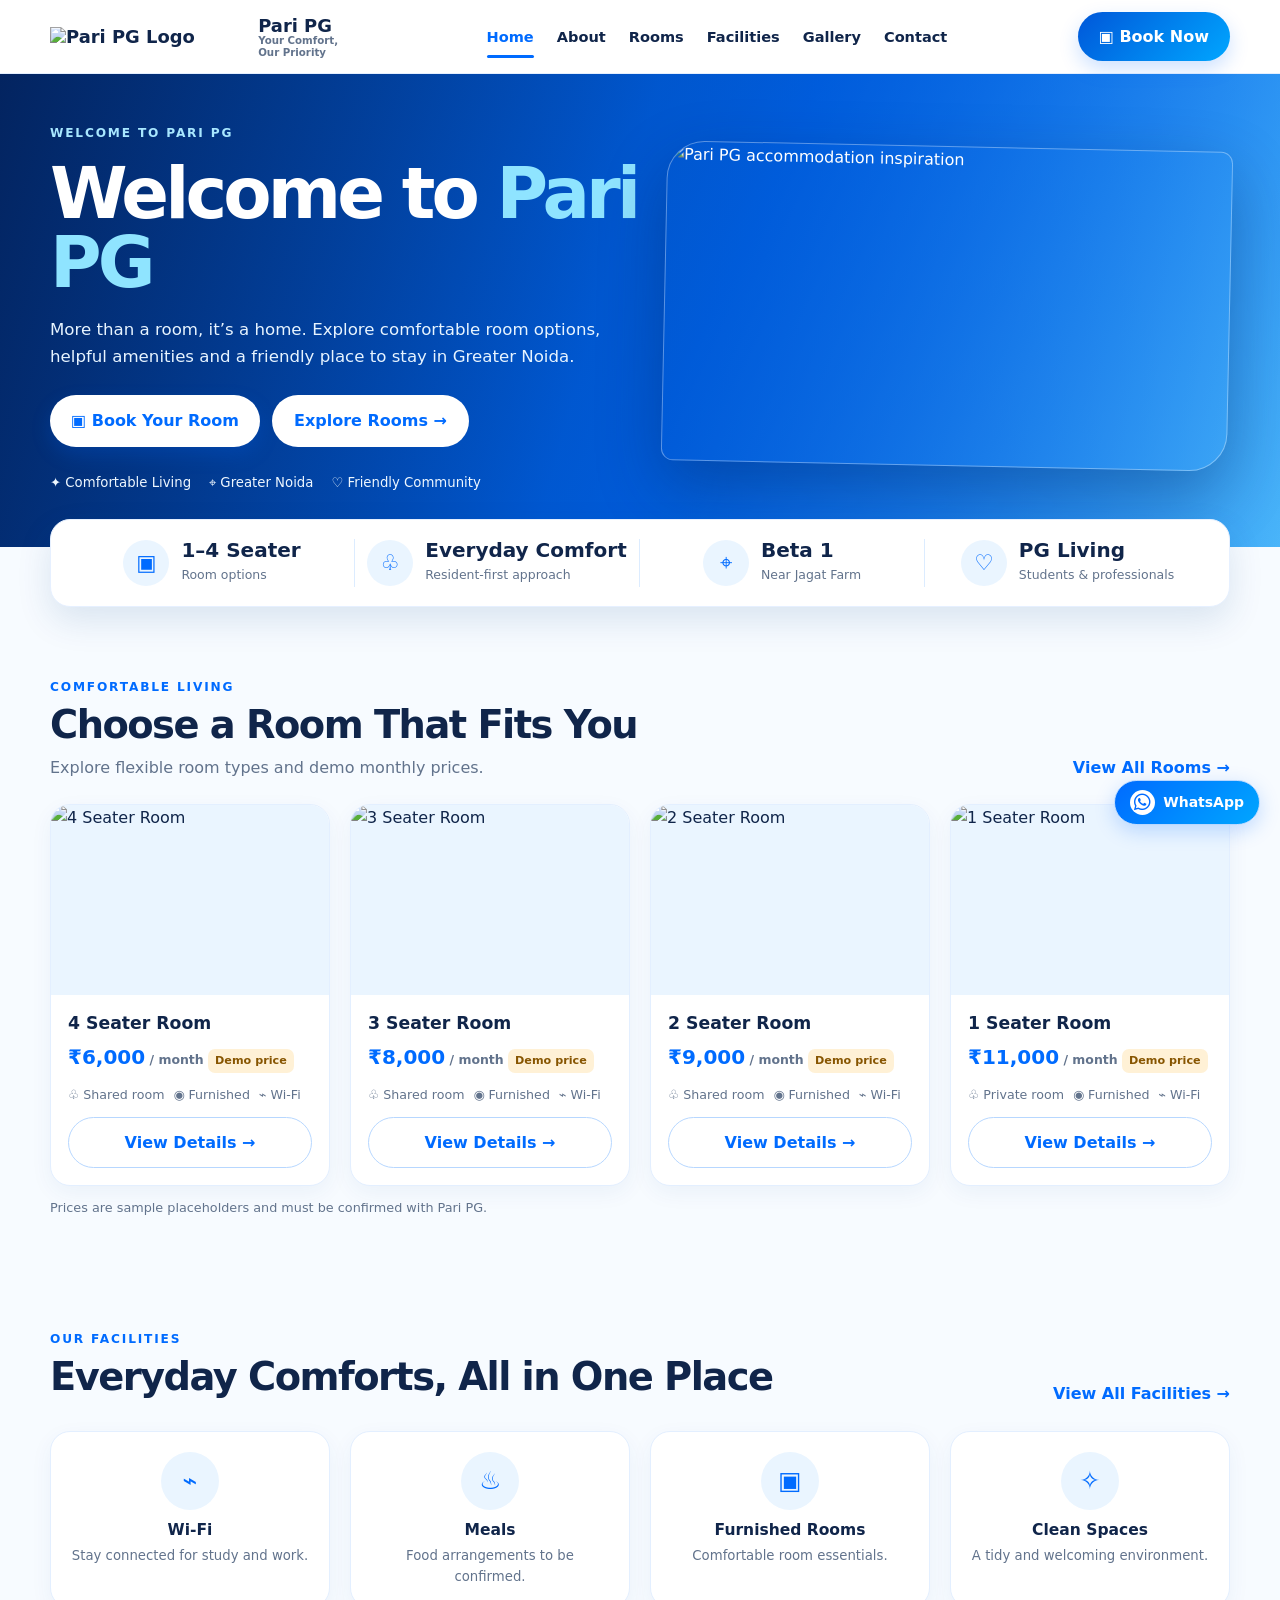
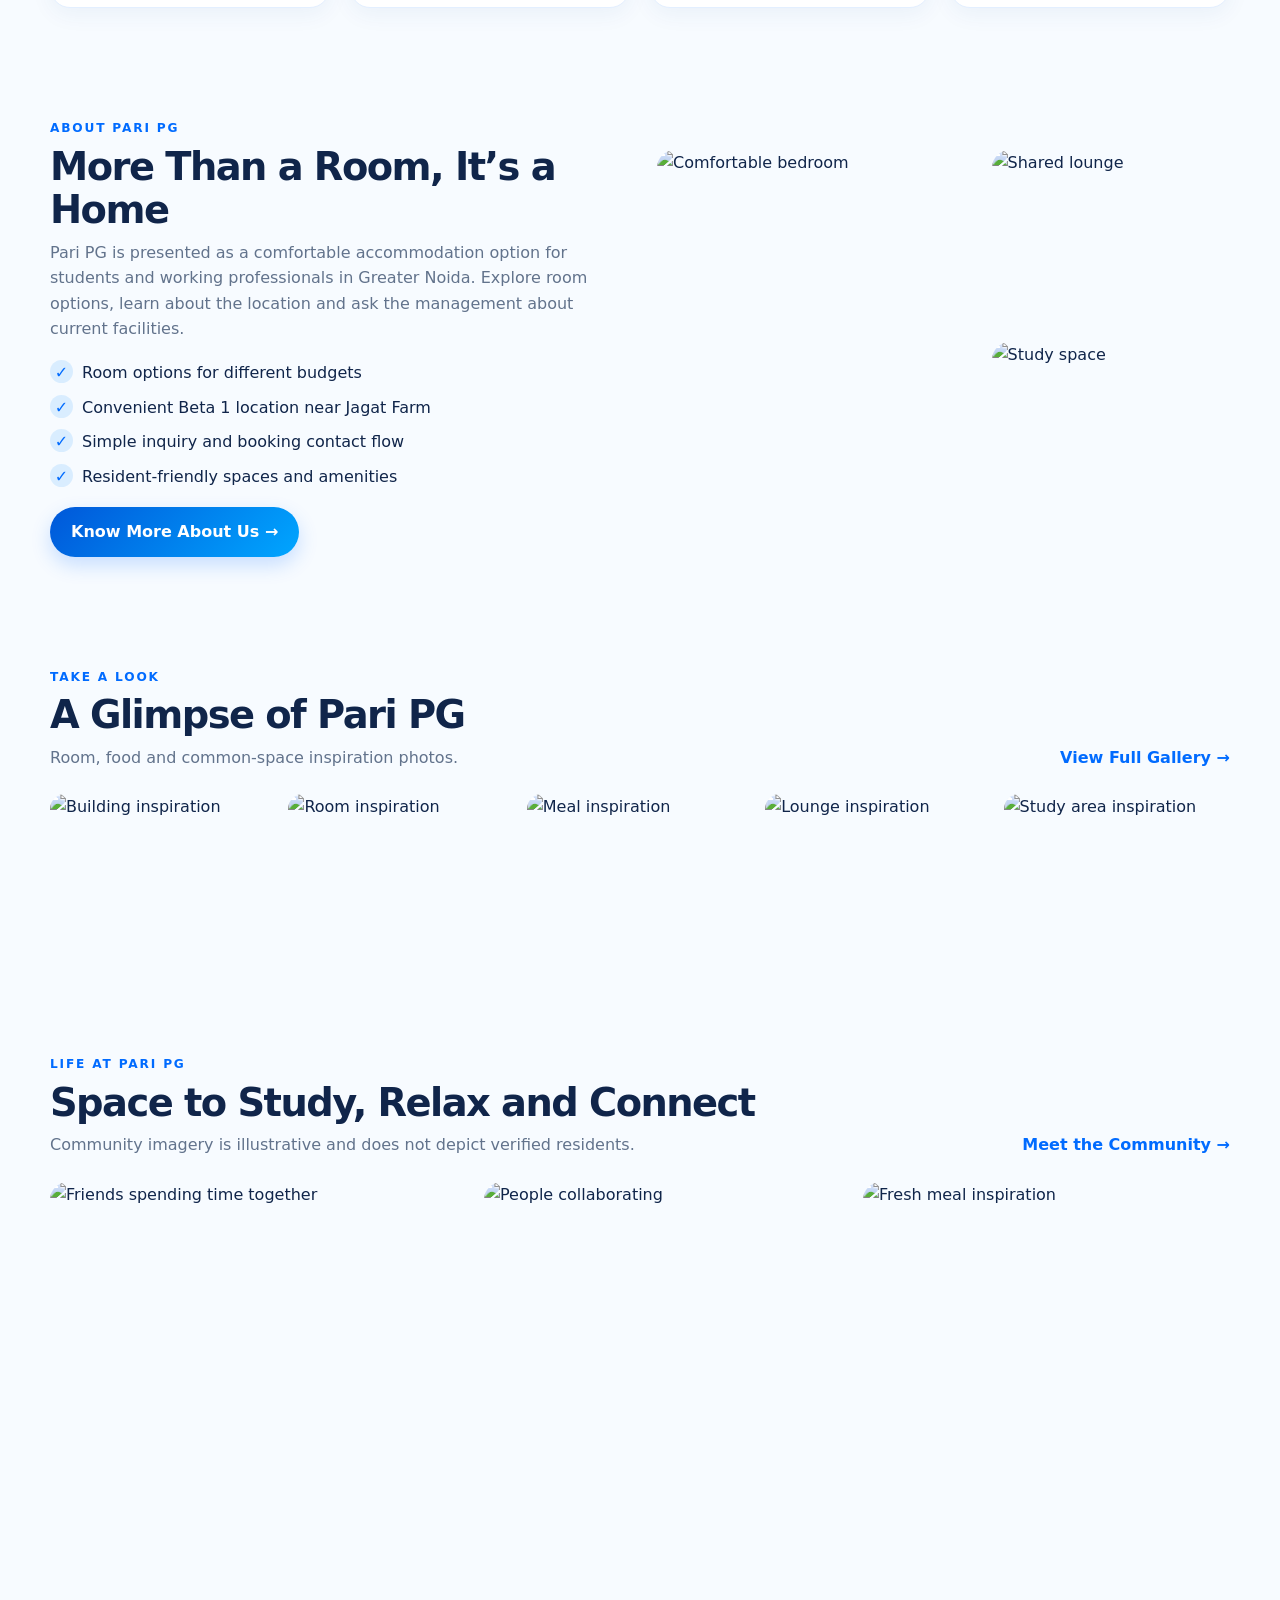
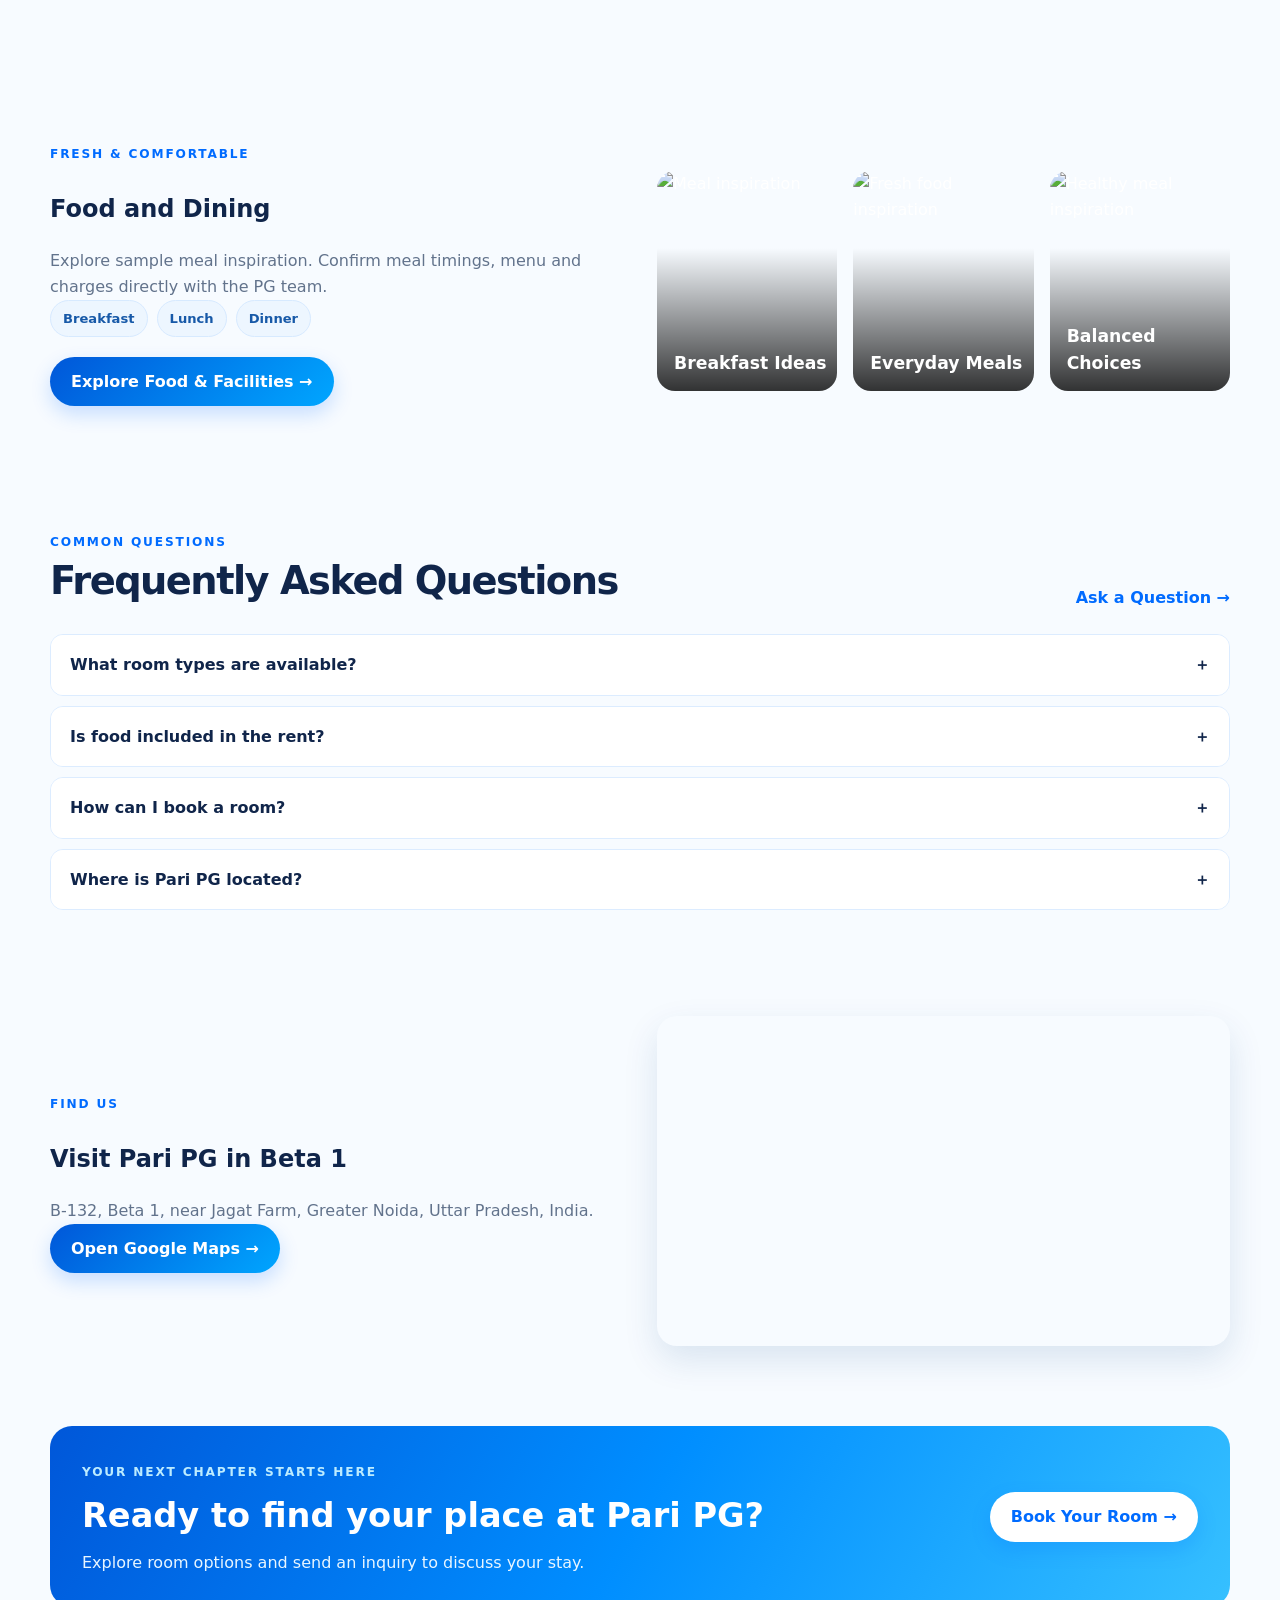
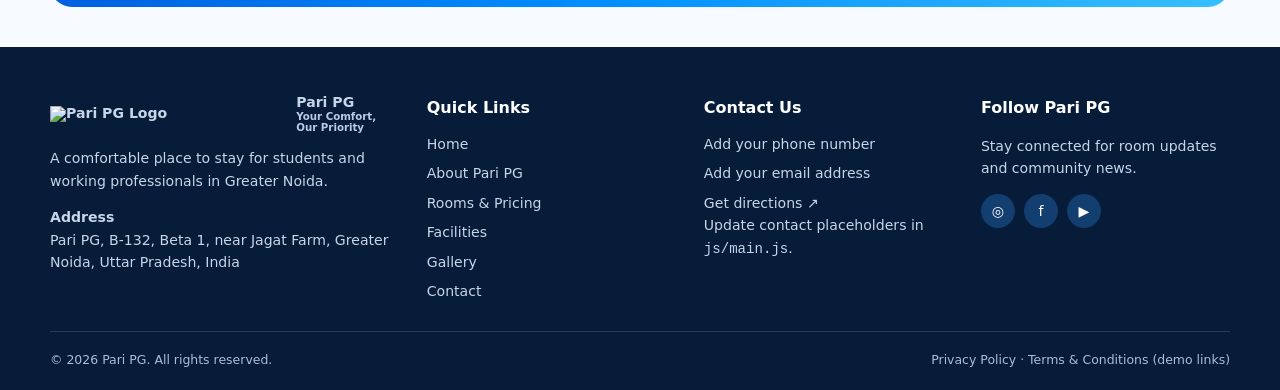
==== commit 3b8fb1f0: "Fix WhatsApp icon across all pages" ====
--- a/index.html
+++ b/index.html
@@ -15,8 +15,15 @@
 
 <body class="page-home">
     <header class="topbar">
-        <div class="container nav"><a class="brand" href="index.html"><span class="brand-mark">⌂</span><span>Pari
-                    PG<small>Your Comfort, Our Priority</small></span></a><button class="menu-toggle"
+        <div    class="container nav"><a class="brand" href="index.html">
+    <img src="images/pari-pg-logo.png"
+         alt="Pari PG Logo"
+         class="brand-logo">
+    <span>
+        Pari PG
+        <small>Your Comfort, Our Priority</small>
+    </span>
+</a><button class="menu-toggle"
                 aria-label="Toggle navigation" aria-expanded="false">☰</button>
             <nav class="nav-links"><a href="index.html" class="active">Home</a><a href="about.html" class="">About</a><a
                     href="rooms.html" class="">Rooms</a><a href="facilities.html" class="">Facilities</a><a
@@ -309,7 +316,11 @@
     <footer class="footer">
         <div class="container">
             <div class="footer-grid">
-                <div><a class="brand" href="index.html"><span class="brand-mark">⌂</span><span>Pari PG<small>Your
+                <div><a class="brand" href="index.html"><img
+  src="images/pari-pg-logo.png"
+  alt="Pari PG Logo"
+  class="brand-logo"
+/><span>Pari PG<small>Your
                                 Comfort, Our Priority</small></span></a>
                     <p>A comfortable place to stay for students and working professionals in Greater Noida.</p>
                     <p><strong>Address</strong><br><span data-address>Pari PG, B-132, Beta 1, near Jagat Farm, Greater
--- a/css/style.css
+++ b/css/style.css
@@ -954,6 +954,25 @@
   object-fit: contain;
   background: #061a35
 }
+
+
+
+
+/* Fix mobile room popup scrolling */
+@media (max-width: 768px) {
+  .modal {
+    overflow-y: auto;
+    -webkit-overflow-scrolling: touch;
+    align-items: flex-start;
+  }
+
+  .modal-content {
+    max-height: calc(100dvh - 40px);
+    overflow-y: auto;
+    -webkit-overflow-scrolling: touch;
+  }
+}
+
 
 .lightbox-caption {
   padding: 12px 20px;
@@ -1794,4 +1813,56 @@
   .page-about .about-faq-item {
     padding: 15px
   }
+}
+
+
+
+
+
+
+/* Fix hero buttons on small screens */
+@media (max-width: 480px) {
+  .hero .hero-actions {
+    display: flex;
+    flex-wrap: wrap;
+    gap: 10px;
+  }
+
+  .hero .hero-actions .btn {
+    flex: 1 1 140px;
+    min-width: 0;
+    padding: 12px 16px;
+    font-size: 15px;
+    line-height: 1.4;
+    border-radius: 30px;
+    text-align: center;
+  }
+}
+
+
+
+/* Mobile WhatsApp button: icon upar, text neeche */
+@media (max-width: 768px) {
+  .whatsapp-float {
+    display: flex;
+    flex-direction: column;
+    align-items: center;
+    justify-content: center;
+    gap: 5px;
+    padding: 10px 14px;
+    min-width: 78px;
+    min-height: 78px;
+    border-radius: 18px;
+  }
+
+  .whatsapp-mark {
+    margin: 0;
+    display: flex;
+    align-items: center;
+    justify-content: center;
+  }
+
+  .whatsapp-float i {
+    font-size: 27px;
+  }
 }
